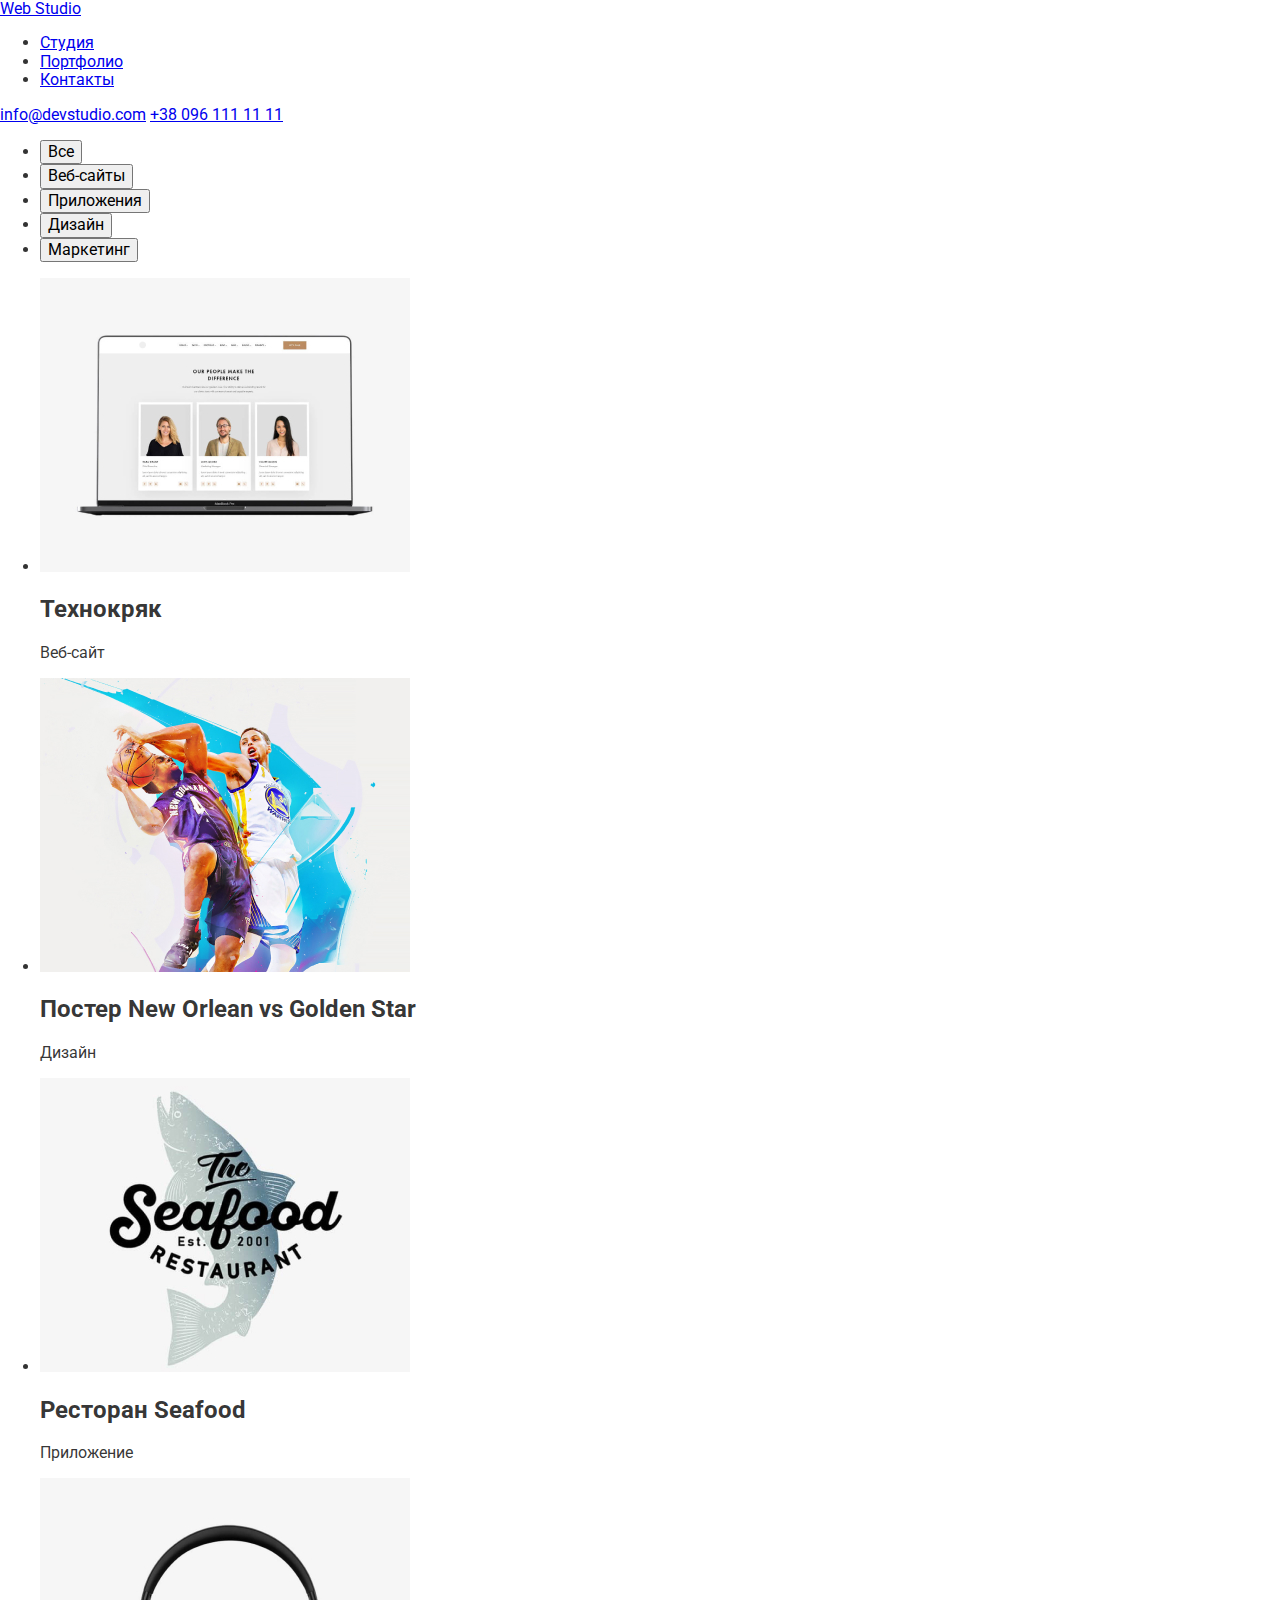
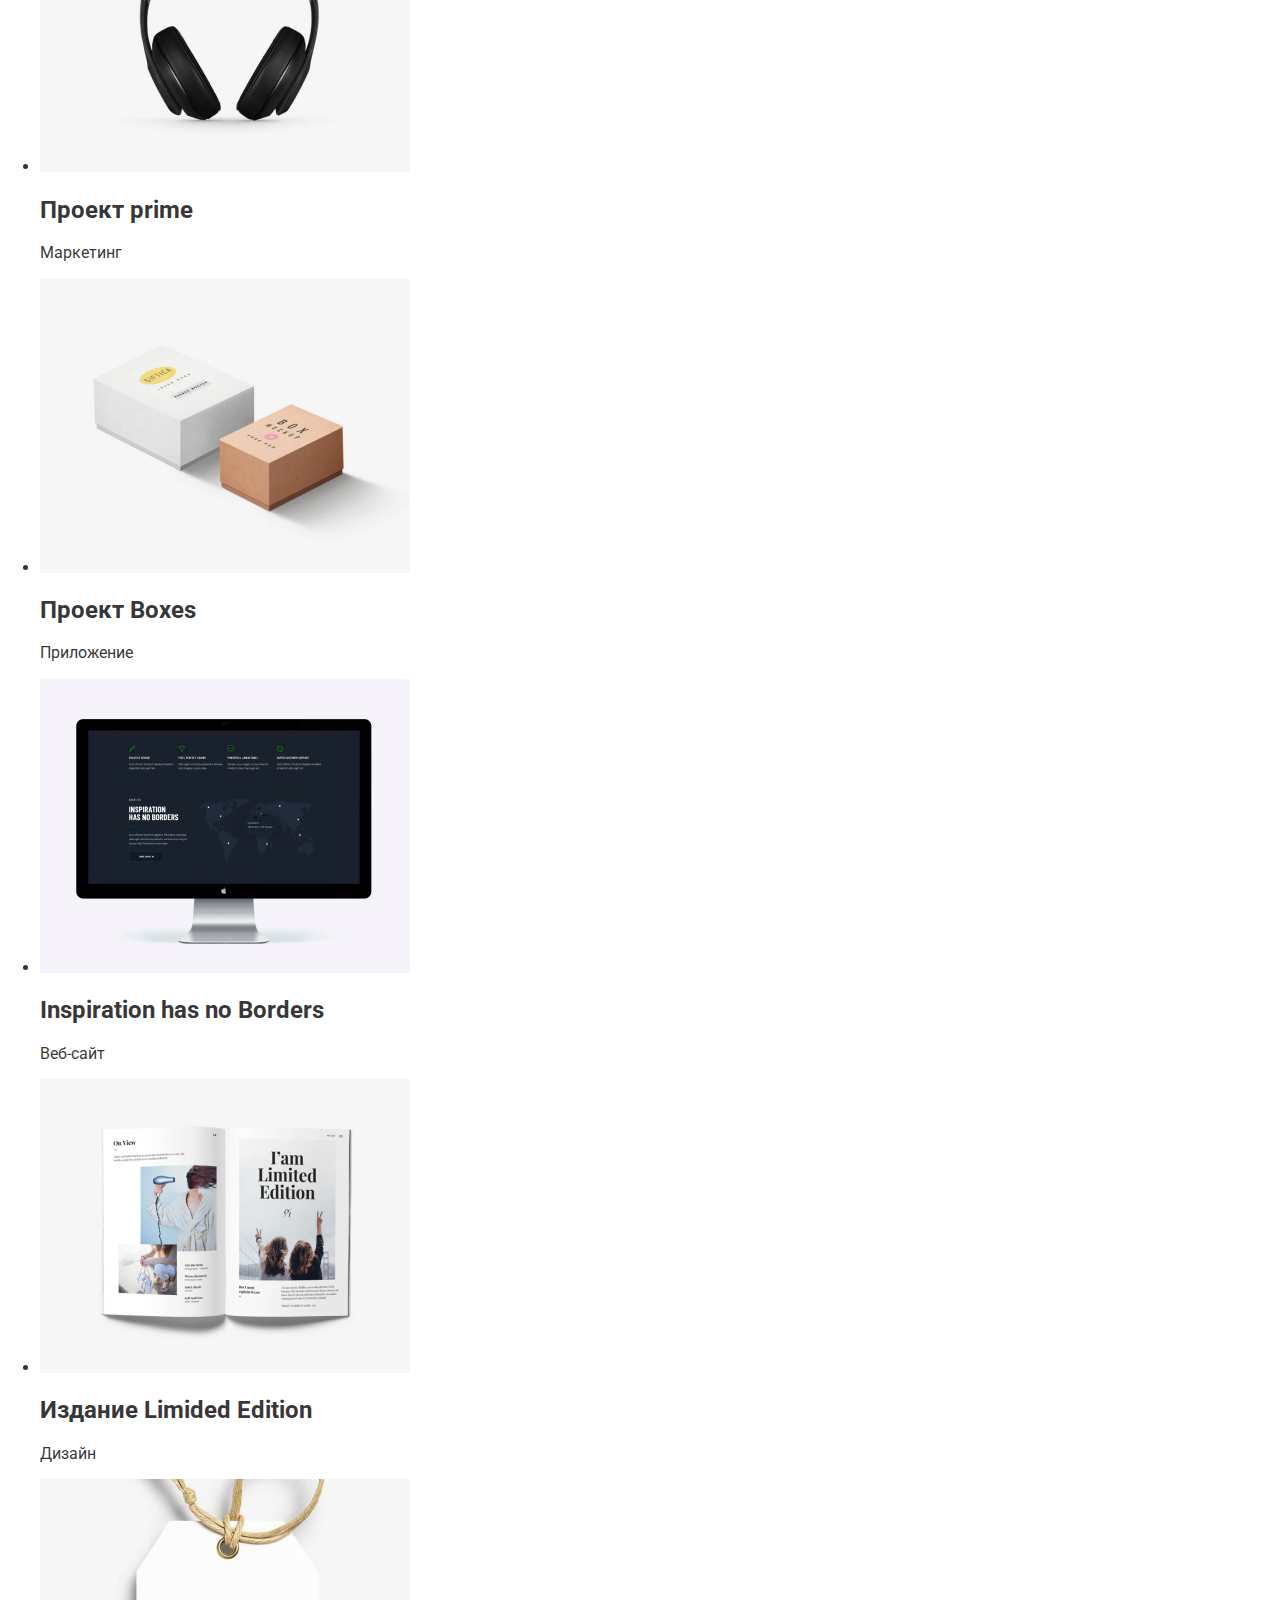
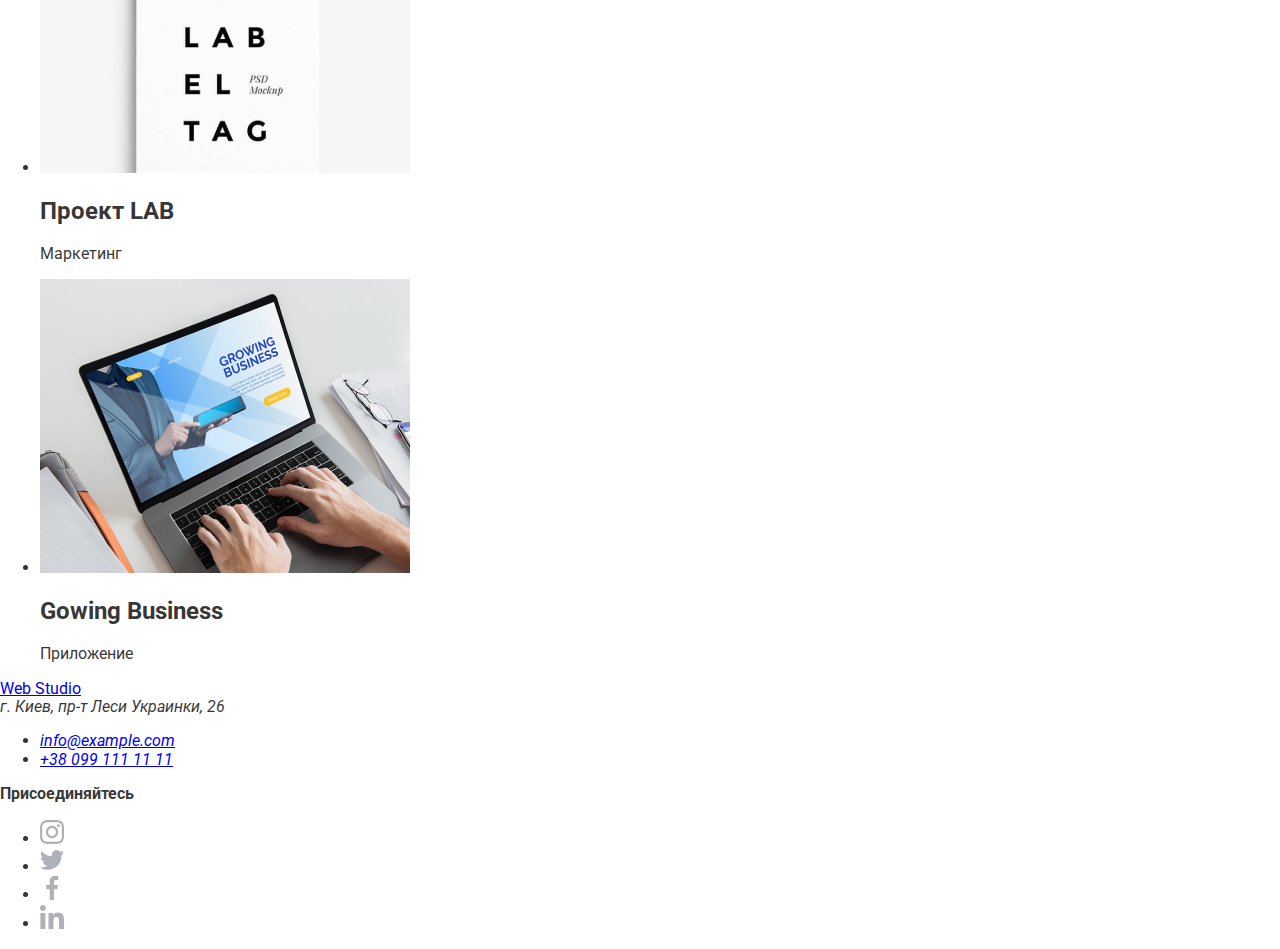
==== portfolio.html @ ee6bcba4 "Разметка portfolio" ====
<!DOCTYPE html>
<html lang="ru">
	<head>
		<meta charset="UTF-8" />
		<meta name="viewport" content="width=device-width, initial-scale=1.0" />
		<meta http-equiv="X-UA-Compatible" content="ie=edge" />
		<link rel="stylesheet" href="./css/styles.css" />
		<link rel="stylesheet" href="./css/normalize.css" />
		<link href="https://fonts.googleapis.com/css2?family=Raleway:wght@400;500;700&display=swap" rel="stylesheet" />
		<link
			href="https://fonts.googleapis.com/css2?family=Raleway:wght@400;500;700&family=Roboto:wght@400;500;900&display=swap"
			rel="stylesheet"
		/>

		<title>Портфолио</title>
	</head>

	<body>
		<header>
			<nav>
				<a href="#">Web Studio</a>
				<ul>
					<li><a href="./index.html">Студия</a></li>
					<li><a href="./portfolio.html">Портфолио</a></li>
					<li><a href="#">Контакты</a></li>
				</ul>
			</nav>
			<a href="mailto:info@devstudio.com">info@devstudio.com</a>
			<a href="tel:+380961111111">+38 096 111 11 11</a>
		</header>

		<ul>
			<li><button>Все</button></li>
			<li><button>Веб-сайты</button></li>
			<li><button>Приложения</button></li>
			<li><button>Дизайн</button></li>
			<li><button>Маркетинг</button></li>
		</ul>

		<ul>
			<li>
				<img src="./images/portfolio/imgtechnocrack.jpg" alt="Технокряк" width="370" />
			</li>
			<h2>Технокряк</h2>
			<p>Веб-сайт</p>
			<li>
				<img src="./images/portfolio/imgposter-golden-star.jpg" alt="Постер Голден Стар" width="370" />
				<h2>Постер New Orlean vs Golden Star</h2>
				<p>Дизайн</p>
			</li>
			<li>
				<img src="./images/portfolio/imgseafood-restaurant.jpg" alt="Ресторан Sea Food" width="370" />
				<h2>Ресторан Seafood</h2>
				<p>Приложение</p>
			</li>
			<li>
				<img src="./images/portfolio/imgproject-prime.jpg" alt="Проект Прайм" width="370" />
				<h2>Проект prime</h2>
				<p>Маркетинг</p>
			</li>
			<li>
				<img src="./images/portfolio/imgproject-boxes.jpg" alt="Проект boxes" width="370" />
				<h2>Проект Boxes</h2>
				<p>Приложение</p>
			</li>
			<li>
				<img
					src="./images/portfolio/imginspiration-has-no-borders.jpg"
					alt=" Проект Вдохновение без границ"
					width="370"
				/>
				<h2>Inspiration has no Borders</h2>
				<p>Веб-сайт</p>
			</li>
			<li>
				<img src="./images/portfolio/imgizdanie-limited.jpg" alt="Издание лимитед" width="370" />
				<h2>Издание Limided Edition</h2>
				<p>Дизайн</p>
			</li>
			<li>
				<img src="./images/portfolio/imgproject-lab.jpg" alt="Проект лаб" width="370" />
				<h2>Проект LAB</h2>
				<p>Маркетинг</p>
			</li>
			<li>
				<img src="./images/portfolio/imggrowing-business.jpg" alt="Приложение Growing business " width="370" />
				<h2>Gowing Business</h2>
				<p>Приложение</p>
			</li>
		</ul>
		<footer>
			<div>
				<a href="#">Web Studio</a>
				<address>
					г. Киев, пр-т Леси Украинки, 26
					<ul>
						<li>
							<a href="mailto:info@example.com">info@example.com</a>
						</li>
						<li>
							<a href="tel:+380991111111">+38 099 111 11 11</a>
						</li>
					</ul>
				</address>
			</div>
			<div>
				<b>Присоединяйтесь</b>
				<ul>
					<li>
						<a href="#"><img src="./images/social/instagram.svg" alt="Instagram" width="24" /></a>
					</li>
					<li>
						<a href="#"><img src="./images/social/twitter.svg" alt="Twitter" width="24" /></a>
					</li>
					<li>
						<a href="#"><img src="./images/social/facebook.svg" alt="Facebook" width="24" /></a>
					</li>
					<li>
						<a href="#"><img src="./images/social/linkedin.svg" alt="Linkedin" width="24" /></a>
					</li>
				</ul>
			</div>
		</footer>
	</body>
</html>
---- css/styles.css ----
:root {
	--primary-text-color: rgba(0, 0, 0, 0.8);
	--title-text-color: #000000;
	--accent-color: #18a0fb;
	--primary-white-color: #ffffff;
}
body {
	background-color: var(--primary-white-color);
	color: var(--primary-text-color);
	font-family: Roboto, sans-serif;
}
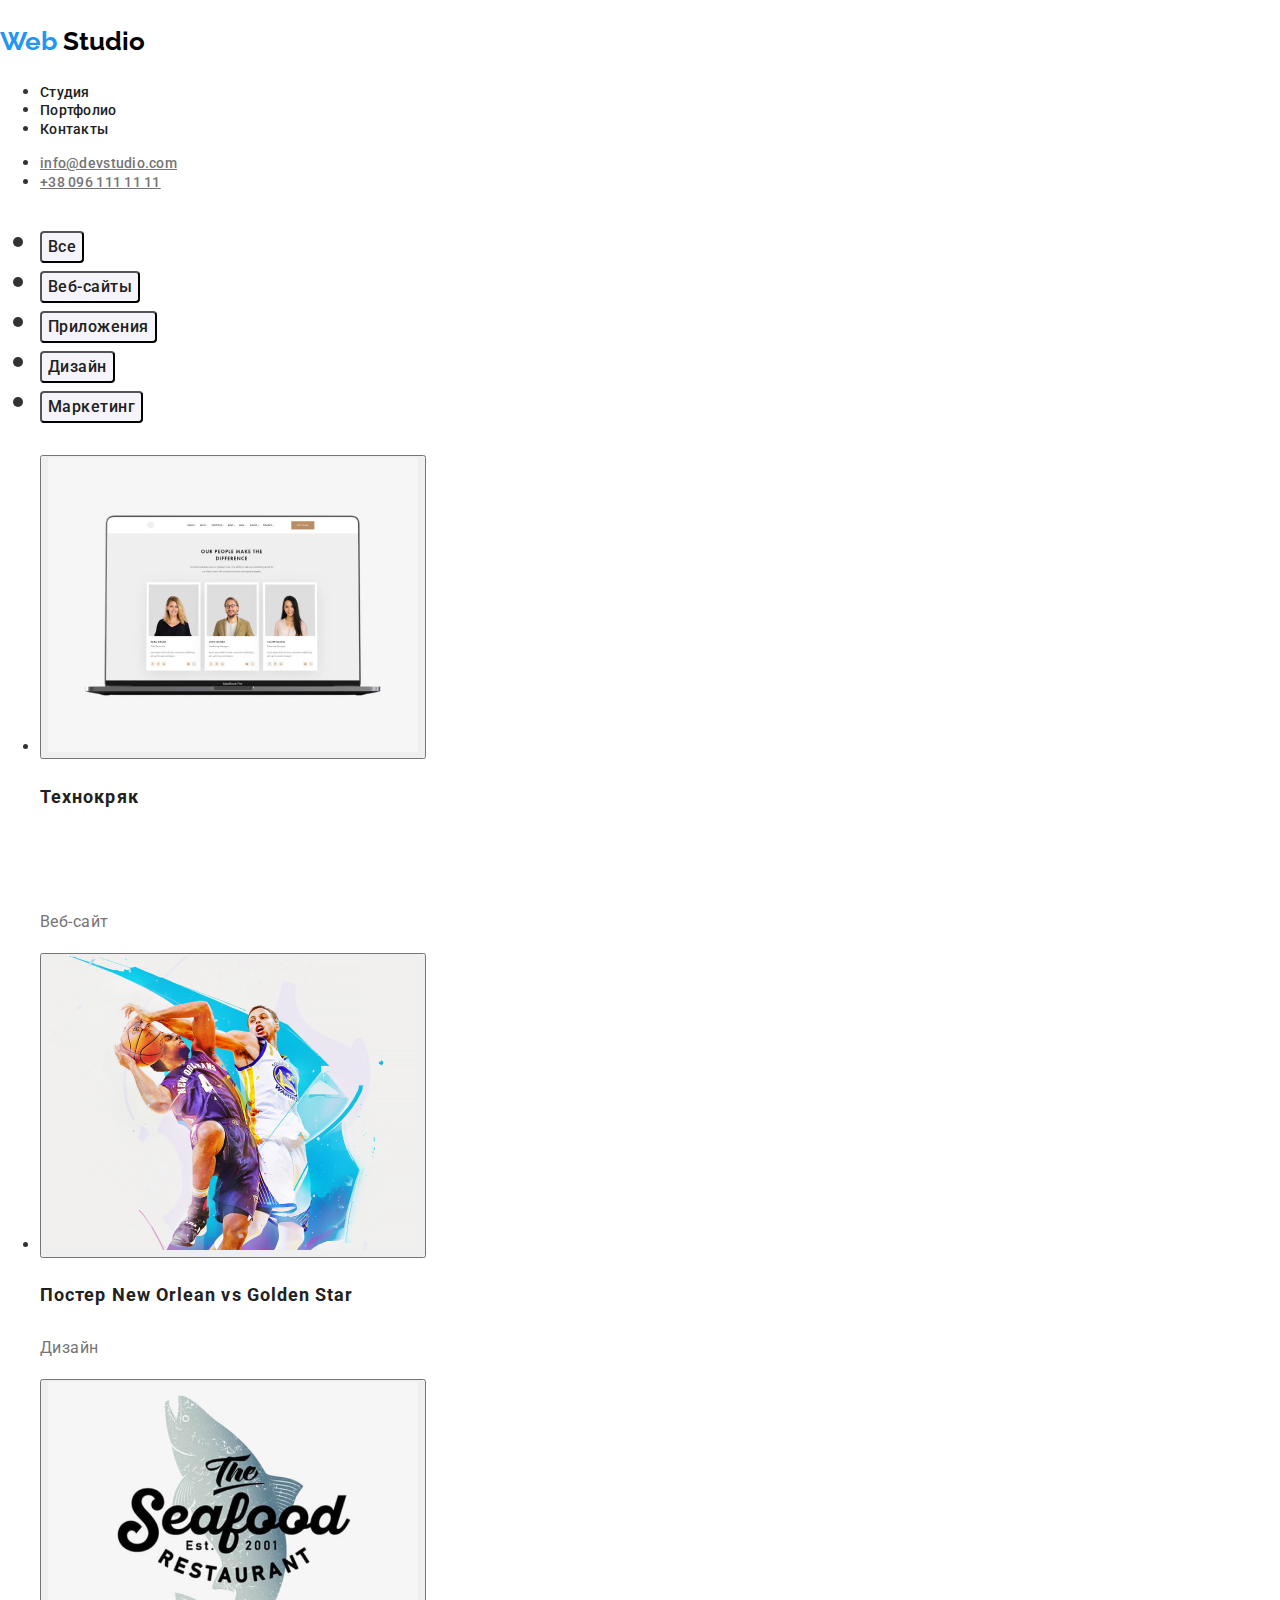
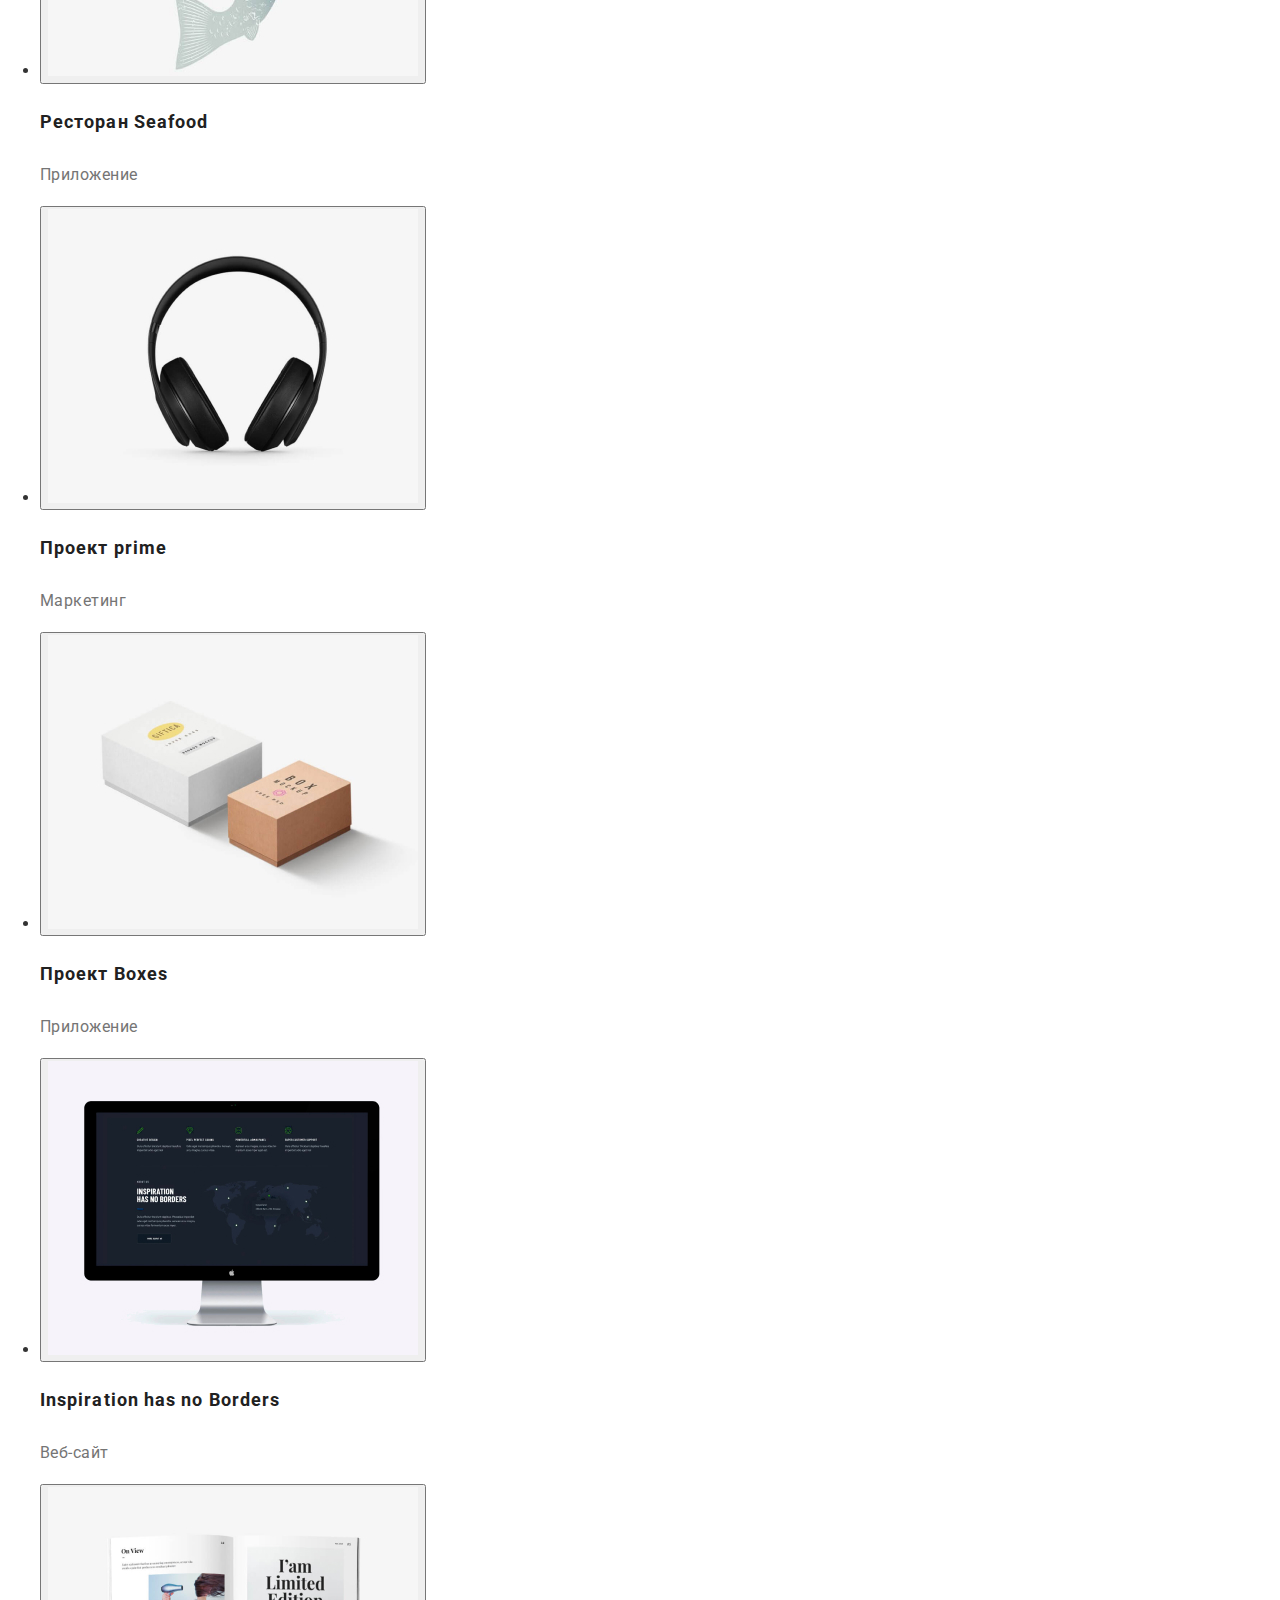
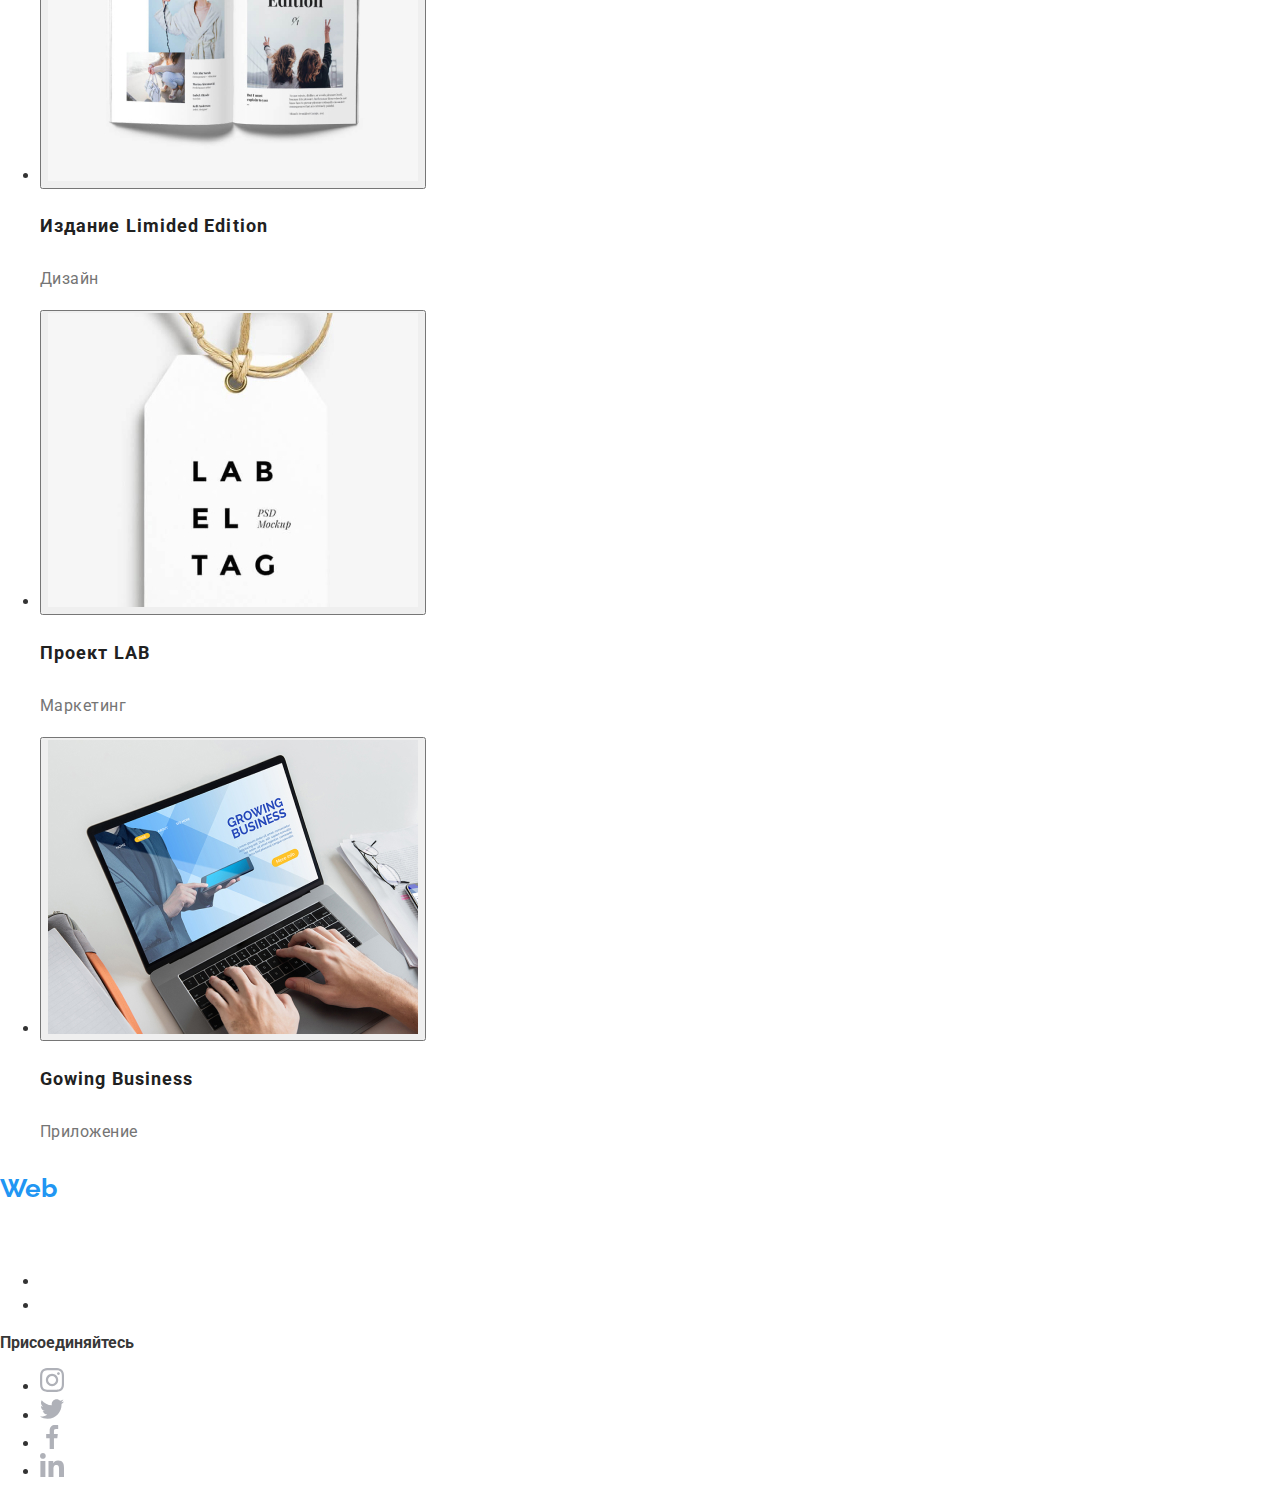
==== commit f012f26a: "ДЗ №2 cдача 1." ====
--- a/portfolio.html
+++ b/portfolio.html
@@ -16,83 +16,110 @@
 	</head>
 
 	<body>
-		<header>
+		<header class="page-header">
 			<nav>
-				<a href="#">Web Studio</a>
-				<ul>
+				<a class="logo" href="./index.html">
+					<p>
+						<span>Web</span>
+						Studio
+					</p>
+				</a>
+				<ul class="site-nav">
 					<li><a href="./index.html">Студия</a></li>
 					<li><a href="./portfolio.html">Портфолио</a></li>
 					<li><a href="#">Контакты</a></li>
 				</ul>
 			</nav>
-			<a href="mailto:info@devstudio.com">info@devstudio.com</a>
-			<a href="tel:+380961111111">+38 096 111 11 11</a>
+			<ul class="head-contacts">
+				<li><a href="mailto:info@devstudio.com">info@devstudio.com</a></li>
+				<li><a href="tel:+380961111111">+38 096 111 11 11</a></li>
+			</ul>
 		</header>
 
-		<ul>
-			<li><button>Все</button></li>
-			<li><button>Веб-сайты</button></li>
-			<li><button>Приложения</button></li>
-			<li><button>Дизайн</button></li>
-			<li><button>Маркетинг</button></li>
-		</ul>
-
-		<ul>
-			<li>
-				<img src="./images/portfolio/imgtechnocrack.jpg" alt="Технокряк" width="370" />
-			</li>
-			<h2>Технокряк</h2>
-			<p>Веб-сайт</p>
-			<li>
-				<img src="./images/portfolio/imgposter-golden-star.jpg" alt="Постер Голден Стар" width="370" />
-				<h2>Постер New Orlean vs Golden Star</h2>
-				<p>Дизайн</p>
-			</li>
-			<li>
-				<img src="./images/portfolio/imgseafood-restaurant.jpg" alt="Ресторан Sea Food" width="370" />
-				<h2>Ресторан Seafood</h2>
-				<p>Приложение</p>
-			</li>
-			<li>
-				<img src="./images/portfolio/imgproject-prime.jpg" alt="Проект Прайм" width="370" />
-				<h2>Проект prime</h2>
-				<p>Маркетинг</p>
-			</li>
-			<li>
-				<img src="./images/portfolio/imgproject-boxes.jpg" alt="Проект boxes" width="370" />
-				<h2>Проект Boxes</h2>
-				<p>Приложение</p>
-			</li>
-			<li>
-				<img
-					src="./images/portfolio/imginspiration-has-no-borders.jpg"
-					alt=" Проект Вдохновение без границ"
-					width="370"
-				/>
-				<h2>Inspiration has no Borders</h2>
+		<main>
+			<h1 class="top-navigation">
+				<ul>
+					<li><button>Все</button></li>
+					<li><button>Веб-сайты</button></li>
+					<li><button>Приложения</button></li>
+					<li><button>Дизайн</button></li>
+					<li><button>Маркетинг</button></li>
+				</ul>
+			</h1>
+			<ul class="portfolio-products">
+				<li>
+					<button><img src="./images/portfolio/imgtechnocrack.jpg" alt="Технокряк" width="370" /></button>
+				</li>
+				<h2><a href="#">Технокряк</a></h2>
+				<span>
+					Технокряк это современная площадка распространения коронавируса. Компании используют эту платформу для
+					цифрового шпионажа и атак на защищённые сервера конкурентов.
+				</span>
 				<p>Веб-сайт</p>
-			</li>
-			<li>
-				<img src="./images/portfolio/imgizdanie-limited.jpg" alt="Издание лимитед" width="370" />
-				<h2>Издание Limided Edition</h2>
-				<p>Дизайн</p>
-			</li>
-			<li>
-				<img src="./images/portfolio/imgproject-lab.jpg" alt="Проект лаб" width="370" />
-				<h2>Проект LAB</h2>
-				<p>Маркетинг</p>
-			</li>
-			<li>
-				<img src="./images/portfolio/imggrowing-business.jpg" alt="Приложение Growing business " width="370" />
-				<h2>Gowing Business</h2>
-				<p>Приложение</p>
-			</li>
-		</ul>
-		<footer>
+				<li>
+					<button>
+						<img src="./images/portfolio/imgposter-golden-star.jpg" alt="Постер Голден Стар" width="370" />
+					</button>
+					<h2><a href="#">Постер New Orlean vs Golden Star</a></h2>
+					<p>Дизайн</p>
+				</li>
+				<li>
+					<button>
+						<img src="./images/portfolio/imgseafood-restaurant.jpg" alt="Ресторан Sea Food" width="370" />
+					</button>
+					<h2><a href="#">Ресторан Seafood</a></h2>
+					<p>Приложение</p>
+				</li>
+				<li>
+					<button><img src="./images/portfolio/imgproject-prime.jpg" alt="Проект Прайм" width="370" /></button>
+					<h2><a href="#">Проект prime</a></h2>
+					<p>Маркетинг</p>
+				</li>
+				<li>
+					<button><img src="./images/portfolio/imgproject-boxes.jpg" alt="Проект boxes" width="370" /></button>
+					<h2><a href="#">Проект Boxes</a></h2>
+					<p>Приложение</p>
+				</li>
+				<li>
+					<button>
+						<img
+							src="./images/portfolio/imginspiration-has-no-borders.jpg"
+							alt=" Проект Вдохновение без границ"
+							width="370"
+						/>
+					</button>
+					<h2><a href="#">Inspiration has no Borders</a></h2>
+					<p>Веб-сайт</p>
+				</li>
+				<li>
+					<button><img src="./images/portfolio/imgizdanie-limited.jpg" alt="Издание лимитед" width="370" /></button>
+					<h2><a href="#">Издание Limided Edition</a></h2>
+					<p>Дизайн</p>
+				</li>
+				<li>
+					<button><img src="./images/portfolio/imgproject-lab.jpg" alt="Проект лаб" width="370" /></button>
+					<h2><a href="#">Проект LAB</a></h2>
+					<p>Маркетинг</p>
+				</li>
+				<li>
+					<button>
+						<img src="./images/portfolio/imggrowing-business.jpg" alt="Приложение Growing business " width="370" />
+					</button>
+					<h2><a href="#">Gowing Business</a></h2>
+					<p>Приложение</p>
+				</li>
+			</ul>
+		</main>
+		<footer class="site-footer">
 			<div>
-				<a href="#">Web Studio</a>
-				<address>
-					г. Киев, пр-т Леси Украинки, 26
+				<a class="logo-2" href="./index.html">
+					<p>
+						<span>Web</span>
+						Studio
+					</p>
+				</a>
+				<address class="footer-contacts">
+					<span>г. Киев, пр-т Леси Украинки, 26</span>
 					<ul>
 						<li>
 							<a href="mailto:info@example.com">info@example.com</a>
--- a/css/styles.css
+++ b/css/styles.css
@@ -9,3 +9,292 @@
 	color: var(--primary-text-color);
 	font-family: Roboto, sans-serif;
 }
+.logo {
+	font-family: raleway, sans-serif;
+	font-weight: 700;
+	font-size: 26px;
+	line-height: 31px;
+	text-decoration: none;
+}
+.logo span {
+	color: #2196f3;
+}
+.logo p {
+	color: #000;
+}
+.logo span:visited {
+	color: #212121;
+}
+.logo p:visited {
+	color: #000;
+}
+.site-nav a {
+	font-family: roboto, sans-serif;
+	font-weight: 500;
+	font-size: 14px;
+	line-height: 16px;
+	letter-spacing: 0.02em;
+	text-decoration: none;
+
+	color: #212121;
+}
+.site-nav a:visited {
+	color: #212121;
+}
+.site-nav a:hover {
+	color: #2196f3;
+}
+.head-contacts a {
+	font-family: roboto, sans-serif;
+	font-weight: 500;
+	font-size: 14px;
+	line-height: 16px;
+	letter-spacing: 0.02em;
+
+	color: #757575;
+}
+.head-contacts a:visited {
+	color: #757575;
+}
+.head-contacts a:hover {
+	color: #2196f3;
+}
+.site-overlay h1 {
+	font-family: roboto, sans-serif;
+	font-style: normal;
+	font-weight: 900;
+	font-size: 44px;
+	line-height: 60px;
+	/* or 136% */
+
+	text-align: center;
+	letter-spacing: 0.06em;
+	text-transform: uppercase;
+
+	color: #ffffff;
+}
+.site-overlay button {
+	width: 200px;
+	height: 50px;
+
+	background: #2196f3;
+	box-shadow: 0px 4px 4px rgba(0, 0, 0, 0.15);
+	border-radius: 4px;
+	font-family: roboto, sans-serif;
+	font-style: normal;
+	font-weight: bold;
+	font-size: 16px;
+	line-height: 30px;
+	letter-spacing: 0.06em;
+
+	color: #ffffff;
+}
+.site-features img {
+	width: 270px;
+	height: 120px;
+
+	background: #f5f4fa;
+	border-radius: 4px;
+}
+.site-features h3 {
+	font-family: roboto, sans-serif;
+
+	font-weight: bold;
+	font-size: 14px;
+	line-height: 16px;
+	letter-spacing: 0.03em;
+	text-transform: uppercase;
+
+	color: #212121;
+}
+.site-features p {
+	font-family: roboto, sans-serif;
+
+	font-size: 14px;
+	line-height: 24px;
+
+	letter-spacing: 0.03em;
+
+	color: #757575;
+}
+.site-what-we-do h2 {
+	font-family: roboto, sans-serif;
+
+	font-weight: bold;
+	font-size: 36px;
+	line-height: 42px;
+	text-align: center;
+	letter-spacing: 0.03em;
+
+	color: #212121;
+}
+.site-what-we-do h3 {
+	width: 370px;
+	height: 70px;
+	background: rgba(47, 48, 58, 0.8);
+
+	font-family: roboto, sans-serif;
+	font-weight: bold;
+	font-size: 14px;
+	line-height: 16px;
+	text-align: center;
+	letter-spacing: 0.03em;
+	text-transform: uppercase;
+
+	color: #ffffff;
+}
+.site-our-team h2 {
+	width: 264px;
+	height: 42px;
+	font-family: roboto, sans-serif;
+	font-weight: bold;
+	font-size: 36px;
+	line-height: 42px;
+	text-align: center;
+	letter-spacing: 0.03em;
+
+	color: #212121;
+}
+.site-our-team h3 {
+	width: 157px;
+	height: 19px;
+
+	font-family: roboto, sans-serif;
+
+	font-weight: 500;
+	font-size: 16px;
+	line-height: 19px;
+
+	letter-spacing: 0.03em;
+
+	color: #212121;
+}
+.site-our-team p {
+	width: 130px;
+	height: 19px;
+	font-family: roboto, sans-serif;
+
+	font-size: 16px;
+	line-height: 19px;
+
+	letter-spacing: 0.03em;
+
+	color: #757575;
+}
+.site-our-clients h2 {
+	width: 390px;
+	height: 42px;
+
+	font-family: roboto, sans-serif;
+	font-weight: bold;
+	font-size: 36px;
+	line-height: 42px;
+	text-align: center;
+	letter-spacing: 0.03em;
+
+	color: #212121;
+}
+.logo-2 {
+	font-family: raleway, sans-serif;
+	font-weight: 700;
+	font-size: 26px;
+	line-height: 31px;
+	text-decoration: none;
+}
+.logo-2 span {
+	color: #2196f3;
+}
+.logo-2 p {
+	color: #ffffff;
+}
+.logo-2 span:visited {
+	color: #212121;
+}
+.logo-2 p:visited {
+	color: #000;
+}
+.footer-contacts span {
+	width: 231px;
+	height: 21px;
+
+	font-family: roboto, sans-serif;
+
+	font-size: 14px;
+	line-height: 24px;
+
+	letter-spacing: 0.03em;
+
+	color: #ffffff;
+}
+.footer-contacts a {
+	width: 231px;
+	height: 21px;
+
+	font-family: roboto, sans-serif;
+	font-size: 14px;
+	line-height: 24px;
+	letter-spacing: 0.03em;
+	color: rgba(255, 255, 255, 0.6);
+}
+.top-navigation button {
+	background: #f5f4fa;
+	border-radius: 4px;
+
+	font-family: roboto, sans-serif;
+
+	font-weight: 500;
+	font-size: 16px;
+	line-height: 26px;
+
+	letter-spacing: 0.03em;
+
+	color: #212121;
+}
+.top-navigation button:hover {
+	background: #2196f3;
+	box-shadow: 0px 2px 2px rgba(0, 0, 0, 0.12), 0px 1px 2px rgba(0, 0, 0, 0.08), 0px 3px 1px rgba(0, 0, 0, 0.1);
+	border-radius: 4px;
+	color: #ffffff;
+}
+.portfolio-products a {
+	width: 322px;
+	height: 36px;
+
+	font-family: roboto, sans-serif;
+
+	font-weight: bold;
+	font-size: 18px;
+	line-height: 36px;
+	letter-spacing: 0.06em;
+	text-decoration: none;
+	color: #212121;
+}
+.portfolio-products p {
+	width: 322px;
+	height: 30px;
+
+	font-family: roboto, sans-serif;
+	font-size: 16px;
+	line-height: 30px;
+	letter-spacing: 0.03em;
+
+	color: #757575;
+}
+.portfolio-products img:hover {
+	width: 370px;
+	height: 294px;
+
+	background: rgba(33, 150, 243, 0.9);
+}
+.portfolio-products span {
+	width: 322px;
+	height: 168px;
+
+	font-family: roboto, sans-serif;
+
+	line-height: 28px;
+
+	letter-spacing: 0.03em;
+
+	color: #ffffff;
+}
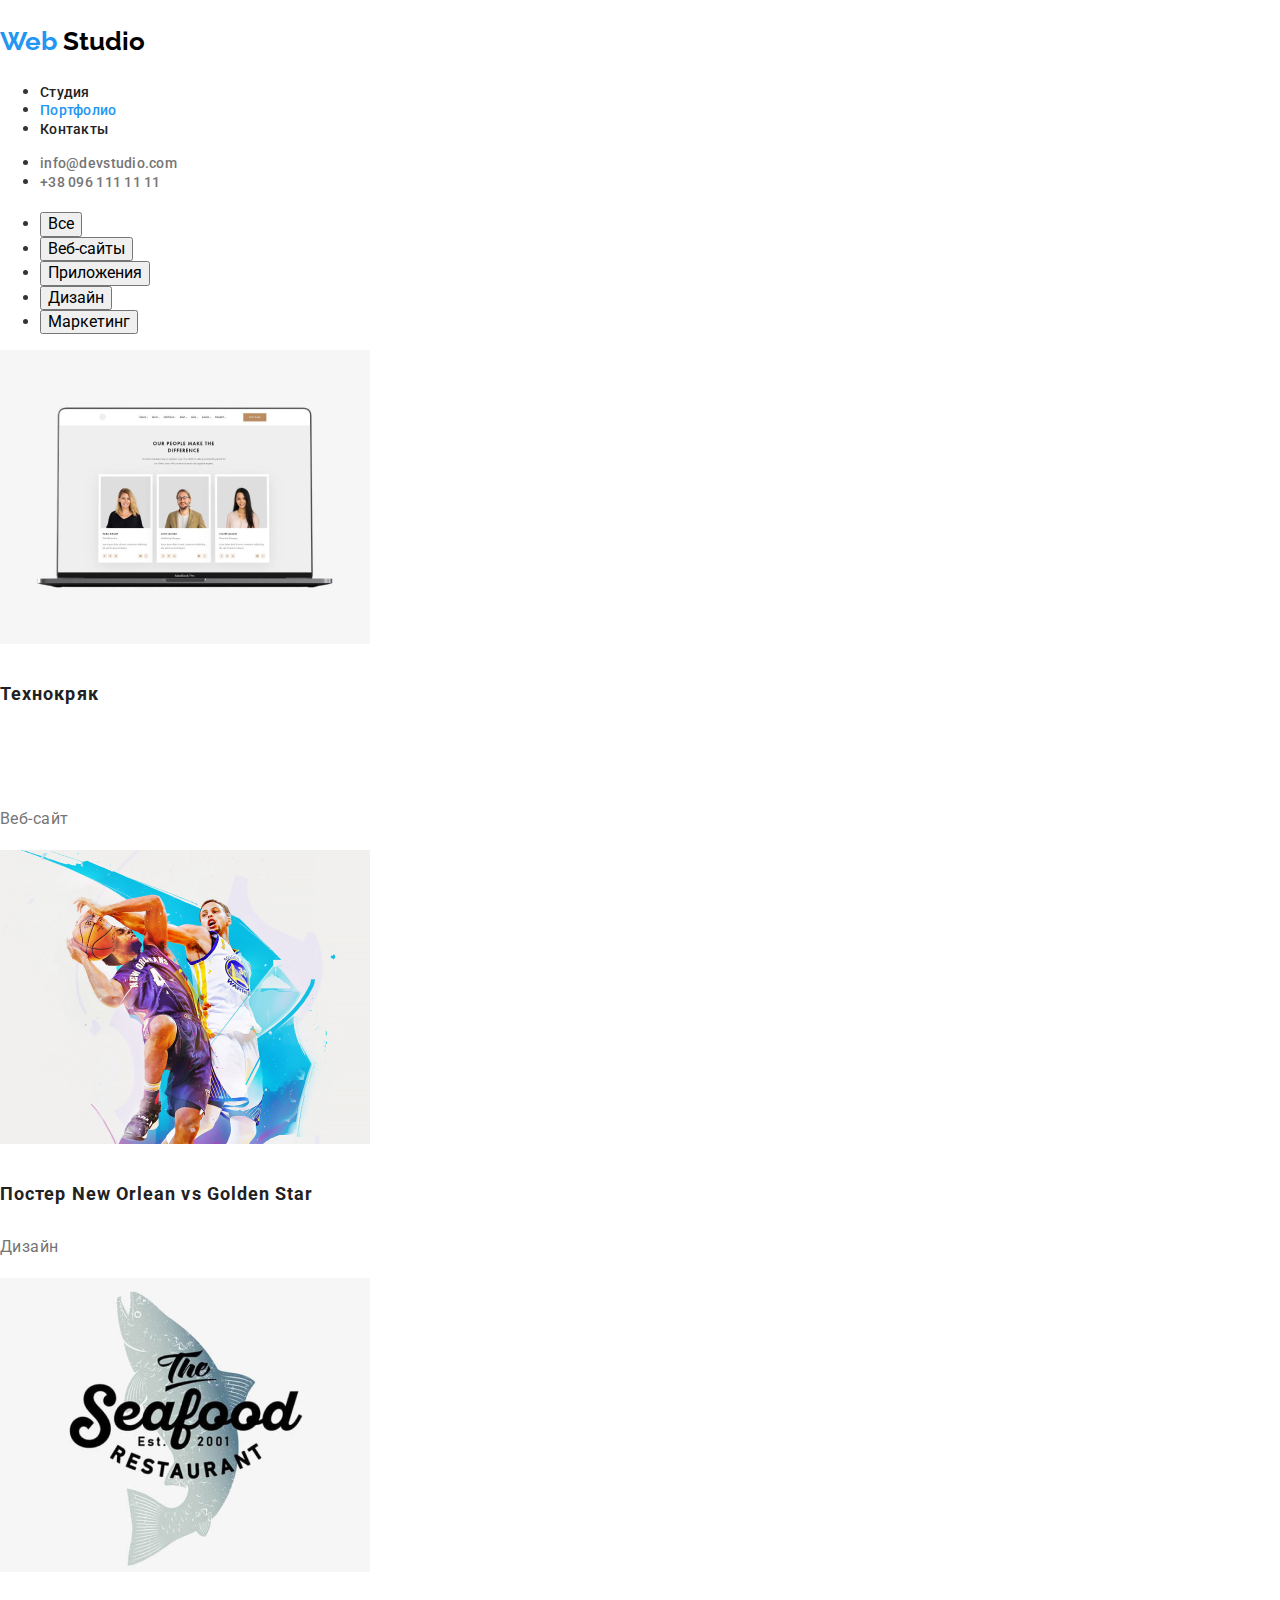
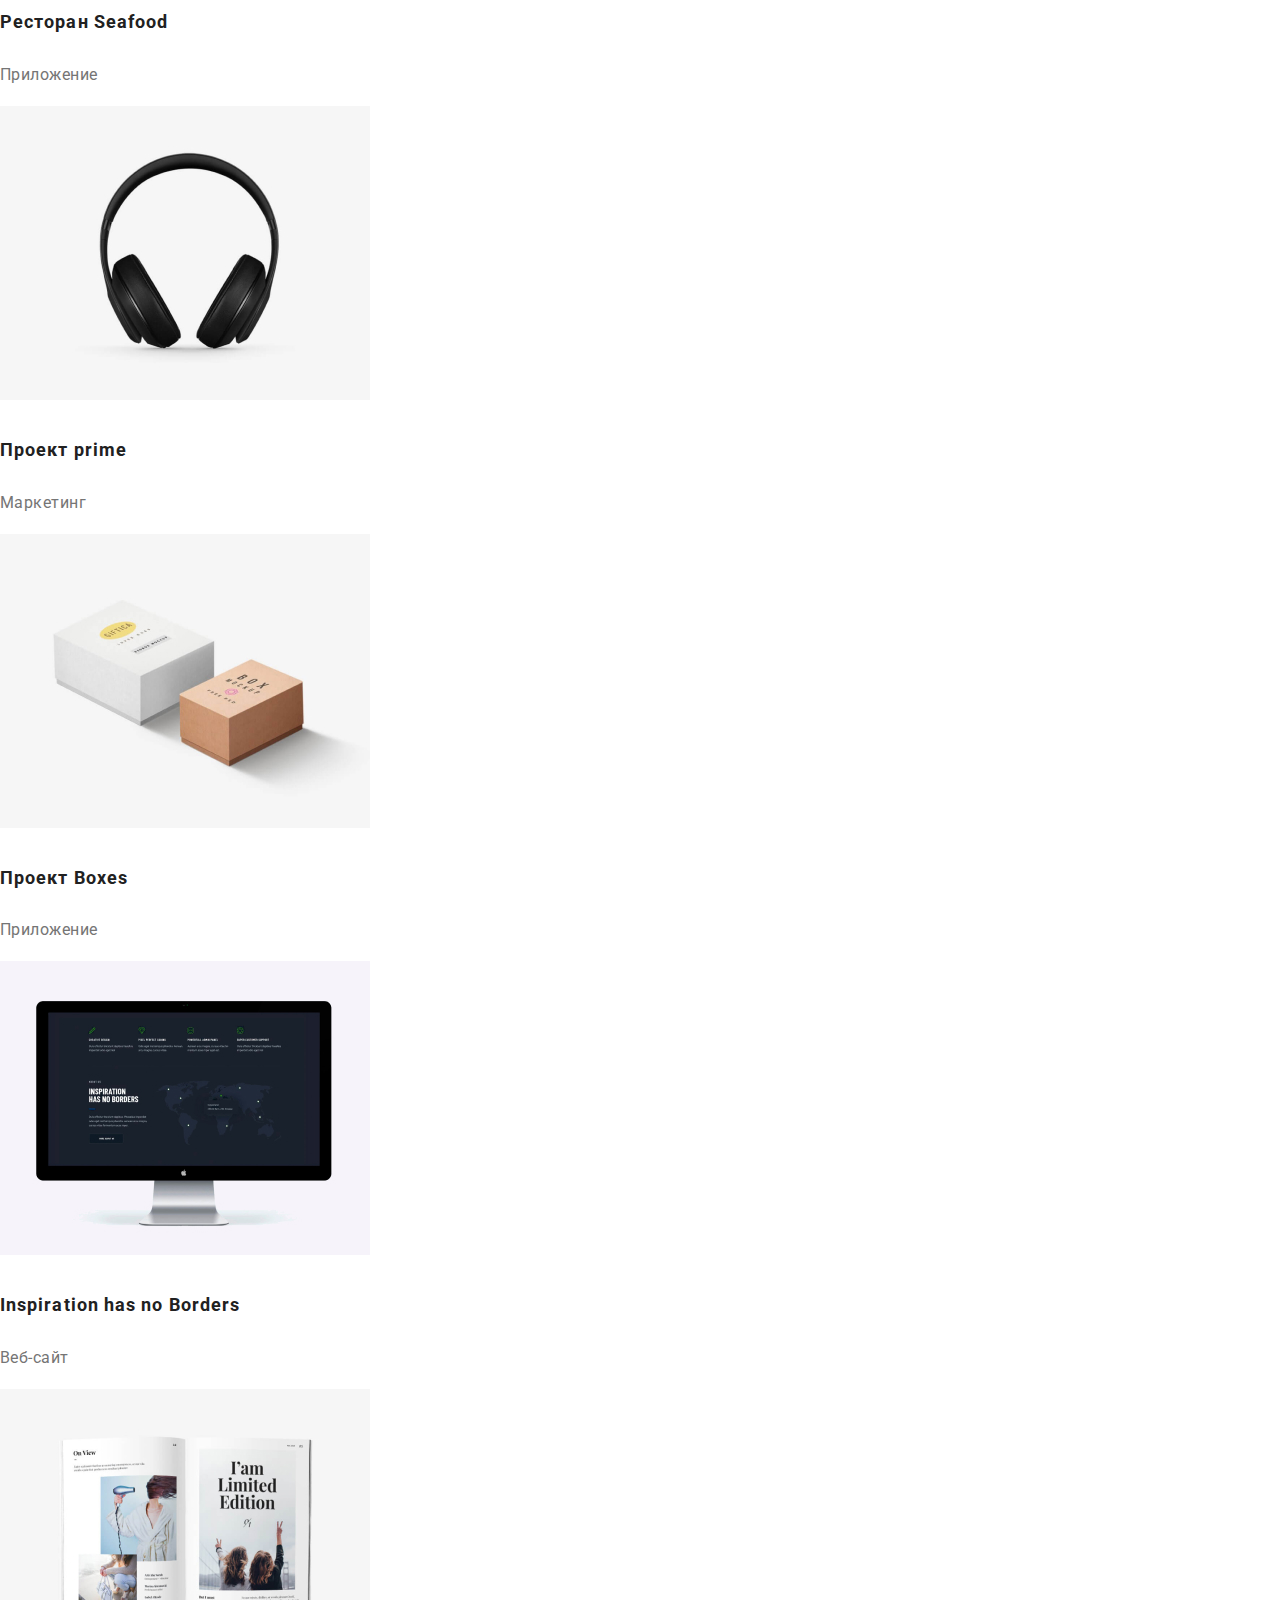
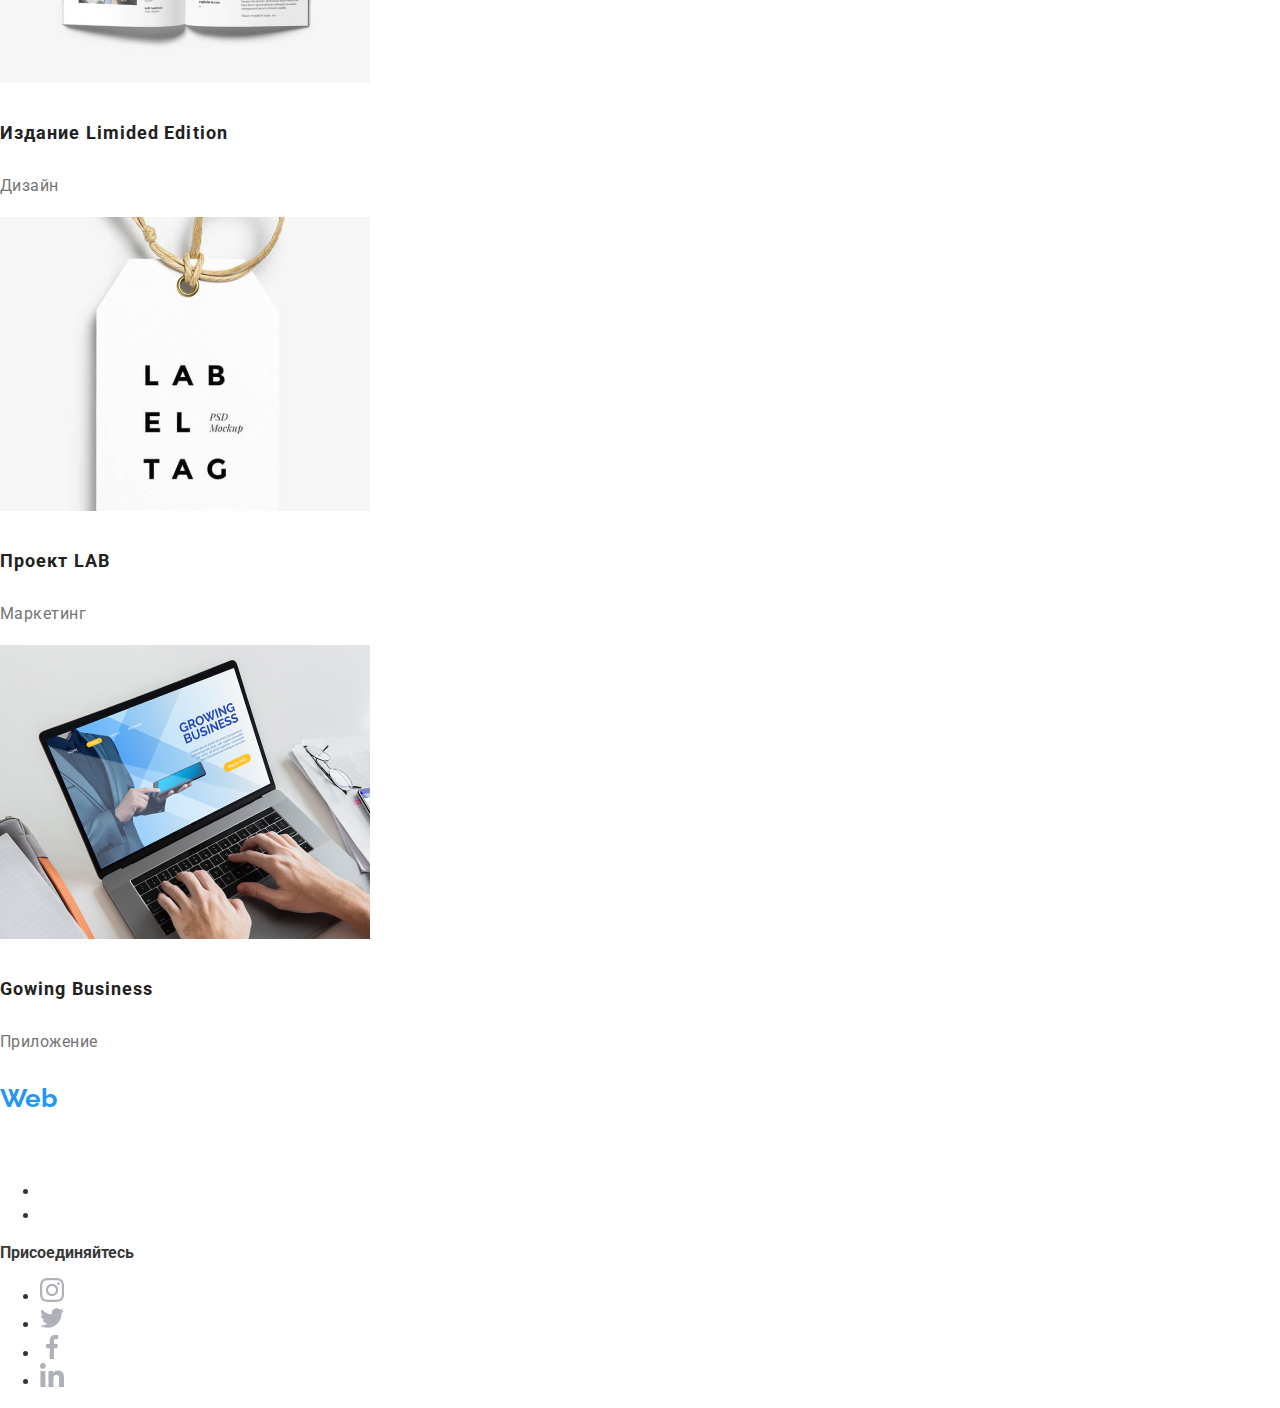
==== commit 26f91624: "Исправление ошибок ДЗ." ====
--- a/portfolio.html
+++ b/portfolio.html
@@ -6,9 +6,8 @@
 		<meta http-equiv="X-UA-Compatible" content="ie=edge" />
 		<link rel="stylesheet" href="./css/styles.css" />
 		<link rel="stylesheet" href="./css/normalize.css" />
-		<link href="https://fonts.googleapis.com/css2?family=Raleway:wght@400;500;700&display=swap" rel="stylesheet" />
 		<link
-			href="https://fonts.googleapis.com/css2?family=Raleway:wght@400;500;700&family=Roboto:wght@400;500;900&display=swap"
+			href="https://fonts.googleapis.com/css2?family=Raleway:wght@700&family=Roboto:wght@400;500;700;900&display=swap"
 			rel="stylesheet"
 		/>
 
@@ -24,10 +23,10 @@
 						Studio
 					</p>
 				</a>
-				<ul class="site-nav">
-					<li><a href="./index.html">Студия</a></li>
-					<li><a href="./portfolio.html">Портфолио</a></li>
-					<li><a href="#">Контакты</a></li>
+				<ul class="site-nav list">
+					<li><a href="./index.html" class="link">Студия</a></li>
+					<li><a href="./portfolio.html" class="link current">Портфолио</a></li>
+					<li><a href="" class="link">Контакты</a></li>
 				</ul>
 			</nav>
 			<ul class="head-contacts">
@@ -37,78 +36,66 @@
 		</header>
 
 		<main>
-			<h1 class="top-navigation">
-				<ul>
-					<li><button>Все</button></li>
-					<li><button>Веб-сайты</button></li>
-					<li><button>Приложения</button></li>
-					<li><button>Дизайн</button></li>
-					<li><button>Маркетинг</button></li>
-				</ul>
-			</h1>
-			<ul class="portfolio-products">
-				<li>
-					<button><img src="./images/portfolio/imgtechnocrack.jpg" alt="Технокряк" width="370" /></button>
-				</li>
+			<h1 class="top-navigation"></h1>
+			<ul>
+				<li><button>Все</button></li>
+				<li><button>Веб-сайты</button></li>
+				<li><button>Приложения</button></li>
+				<li><button>Дизайн</button></li>
+				<li><button>Маркетинг</button></li>
+			</ul>
+			<section class="portfolio-products">
+				<a href="#"><img src="./images/portfolio/imgtechnocrack.jpg" alt="Технокряк" width="370" /></a>
+
 				<h2><a href="#">Технокряк</a></h2>
 				<span>
 					Технокряк это современная площадка распространения коронавируса. Компании используют эту платформу для
 					цифрового шпионажа и атак на защищённые сервера конкурентов.
 				</span>
 				<p>Веб-сайт</p>
-				<li>
-					<button>
-						<img src="./images/portfolio/imgposter-golden-star.jpg" alt="Постер Голден Стар" width="370" />
-					</button>
-					<h2><a href="#">Постер New Orlean vs Golden Star</a></h2>
-					<p>Дизайн</p>
-				</li>
-				<li>
-					<button>
-						<img src="./images/portfolio/imgseafood-restaurant.jpg" alt="Ресторан Sea Food" width="370" />
-					</button>
-					<h2><a href="#">Ресторан Seafood</a></h2>
-					<p>Приложение</p>
-				</li>
-				<li>
-					<button><img src="./images/portfolio/imgproject-prime.jpg" alt="Проект Прайм" width="370" /></button>
-					<h2><a href="#">Проект prime</a></h2>
-					<p>Маркетинг</p>
-				</li>
-				<li>
-					<button><img src="./images/portfolio/imgproject-boxes.jpg" alt="Проект boxes" width="370" /></button>
-					<h2><a href="#">Проект Boxes</a></h2>
-					<p>Приложение</p>
-				</li>
-				<li>
-					<button>
-						<img
-							src="./images/portfolio/imginspiration-has-no-borders.jpg"
-							alt=" Проект Вдохновение без границ"
-							width="370"
-						/>
-					</button>
-					<h2><a href="#">Inspiration has no Borders</a></h2>
-					<p>Веб-сайт</p>
-				</li>
-				<li>
-					<button><img src="./images/portfolio/imgizdanie-limited.jpg" alt="Издание лимитед" width="370" /></button>
-					<h2><a href="#">Издание Limided Edition</a></h2>
-					<p>Дизайн</p>
-				</li>
-				<li>
-					<button><img src="./images/portfolio/imgproject-lab.jpg" alt="Проект лаб" width="370" /></button>
-					<h2><a href="#">Проект LAB</a></h2>
-					<p>Маркетинг</p>
-				</li>
-				<li>
-					<button>
-						<img src="./images/portfolio/imggrowing-business.jpg" alt="Приложение Growing business " width="370" />
-					</button>
-					<h2><a href="#">Gowing Business</a></h2>
-					<p>Приложение</p>
-				</li>
-			</ul>
+
+				<a href="#"><img src="./images/portfolio/imgposter-golden-star.jpg" alt="Постер Голден Стар" width="370" /></a>
+				<h2><a href="#">Постер New Orlean vs Golden Star</a></h2>
+				<p>Дизайн</p>
+
+				<a href="#"><img src="./images/portfolio/imgseafood-restaurant.jpg" alt="Ресторан Сии Фуд" width="370" /></a>
+
+				<h2><a href="#">Ресторан Seafood</a></h2>
+				<p>Приложение</p>
+
+				<a href="#"><img src="./images/portfolio/imgproject-prime.jpg" alt="Проект Прайм" width="370" /></a>
+				<h2><a href="#">Проект prime</a></h2>
+				<p>Маркетинг</p>
+
+				<a href="#"><img src="./images/portfolio/imgproject-boxes.jpg" alt="Проект Боксез" width="370" /></a>
+				<h2><a href="#">Проект Boxes</a></h2>
+				<p>Приложение</p>
+
+				<a href="#">
+					<img
+						src="./images/portfolio/imginspiration-has-no-borders.jpg"
+						alt=" Проект Вдохновение без границ"
+						width="370"
+					/>
+				</a>
+				<h2><a href="#">Inspiration has no Borders</a></h2>
+				<p>Веб-сайт</p>
+
+				<a href="#"><img src="./images/portfolio/imgizdanie-limited.jpg" alt="Издание лимитед" width="370" /></a>
+				<h2><a href="#">Издание Limided Edition</a></h2>
+				<p>Дизайн</p>
+
+				<a href="#"><img src="./images/portfolio/imgproject-lab.jpg" alt="Проект лаб" width="370" /></a>
+				<h2><a href="#">Проект LAB</a></h2>
+				<p>Маркетинг</p>
+
+				<a href="#">
+					<img src="./images/portfolio/imggrowing-business.jpg" alt="Приложение Гроуинг бизнес " width="370" />
+				</a>
+
+				<h2><a href="#">Gowing Business</a></h2>
+				<p>Приложение</p>
+			</section>
 		</main>
 		<footer class="site-footer">
 			<div>
--- a/css/styles.css
+++ b/css/styles.css
@@ -35,23 +35,20 @@
 	line-height: 16px;
 	letter-spacing: 0.02em;
 	text-decoration: none;
-
-	color: #212121;
-}
-.site-nav a:visited {
-	color: #212121;
-}
-.site-nav a:hover {
-	color: #2196f3;
-}
+	color: #212121;
+}
+.site-nav .link.current {
+	color: #2196f3;
+}
+
 .head-contacts a {
 	font-family: roboto, sans-serif;
 	font-weight: 500;
 	font-size: 14px;
 	line-height: 16px;
 	letter-spacing: 0.02em;
-
-	color: #757575;
+	color: #757575;
+	text-decoration: none;
 }
 .head-contacts a:visited {
 	color: #757575;
@@ -216,15 +213,12 @@
 .footer-contacts span {
 	width: 231px;
 	height: 21px;
-
-	font-family: roboto, sans-serif;
-
+	font-family: roboto, sans-serif;
 	font-size: 14px;
 	line-height: 24px;
-
-	letter-spacing: 0.03em;
-
-	color: #ffffff;
+	letter-spacing: 0.03em;
+	color: #ffffff;
+	text-decoration: none;
 }
 .footer-contacts a {
 	width: 231px;
@@ -234,13 +228,14 @@
 	font-size: 14px;
 	line-height: 24px;
 	letter-spacing: 0.03em;
+	text-decoration: none;
 	color: rgba(255, 255, 255, 0.6);
 }
 .top-navigation button {
+	font-family: roboto, sans-serif;
+
 	background: #f5f4fa;
 	border-radius: 4px;
-
-	font-family: roboto, sans-serif;
 
 	font-weight: 500;
 	font-size: 16px;
@@ -280,7 +275,7 @@
 
 	color: #757575;
 }
-.portfolio-products img:hover {
+.portfolio-products a:hover {
 	width: 370px;
 	height: 294px;
 
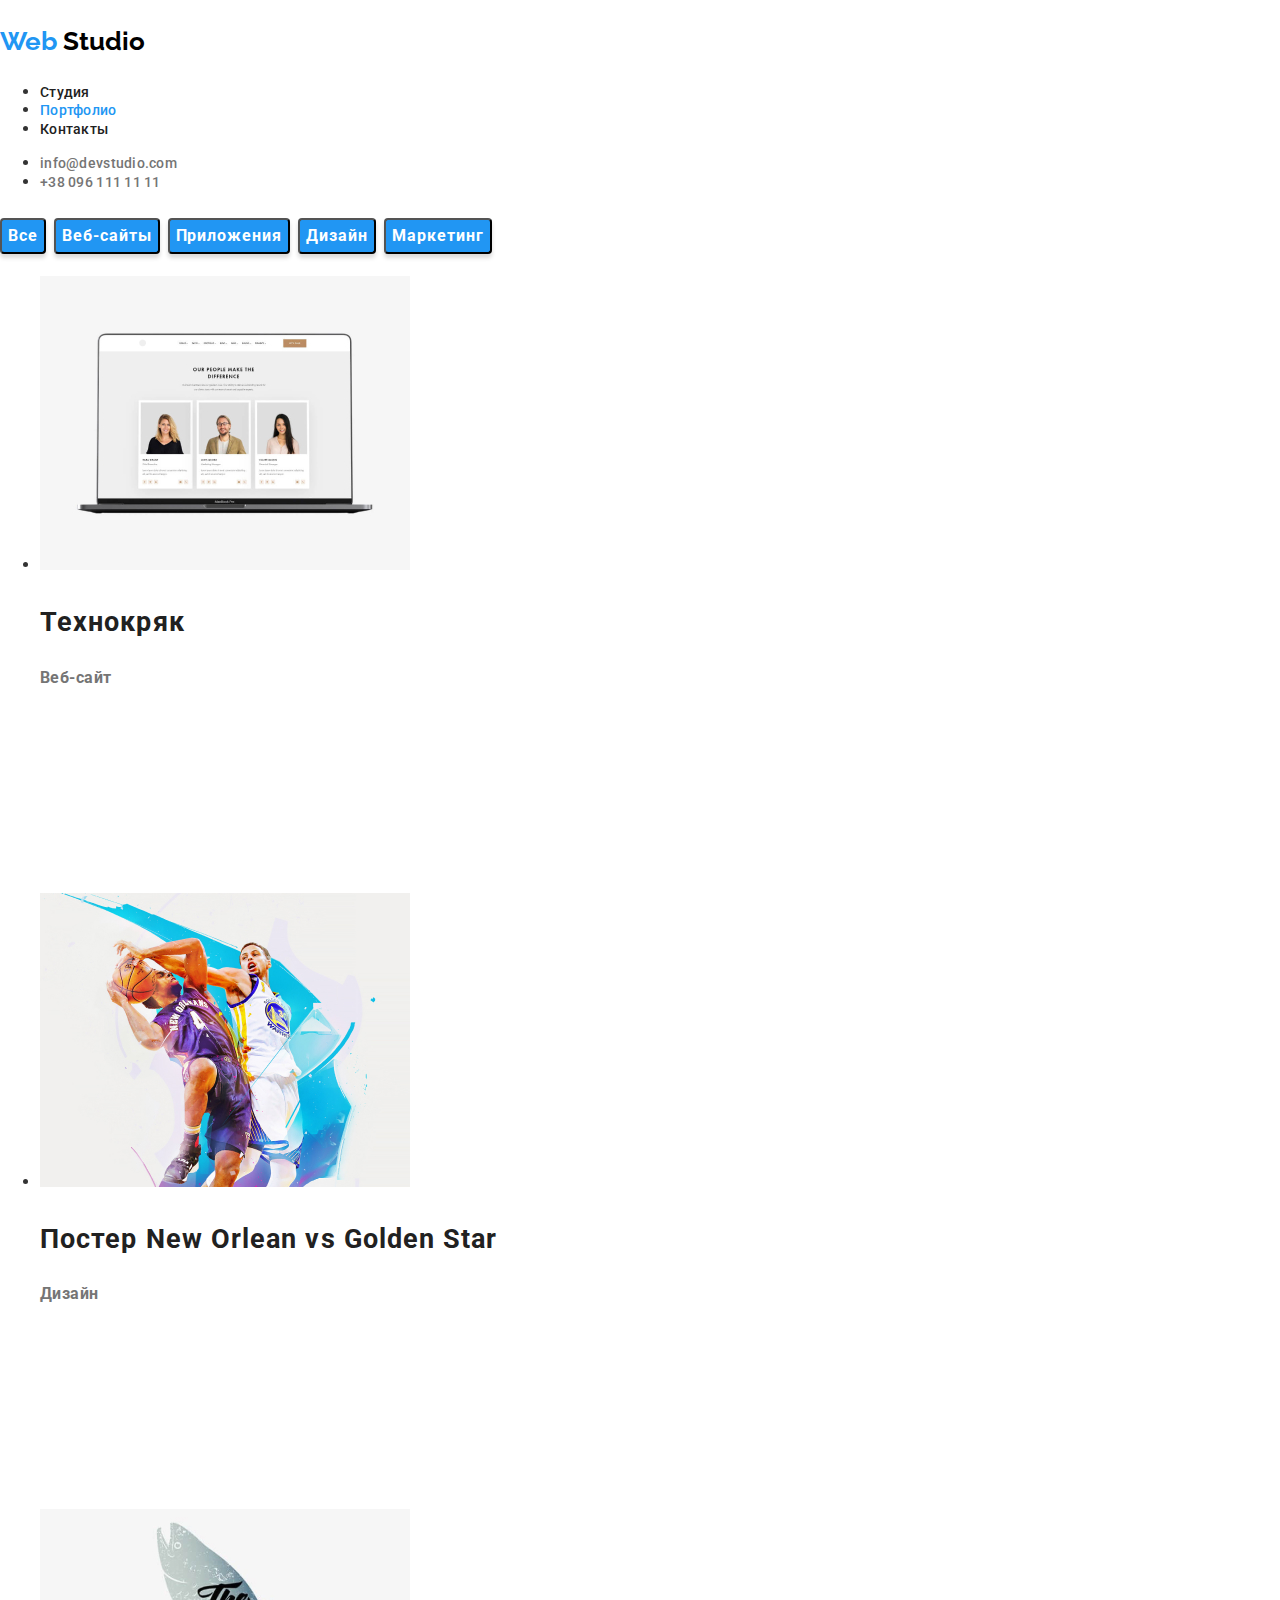
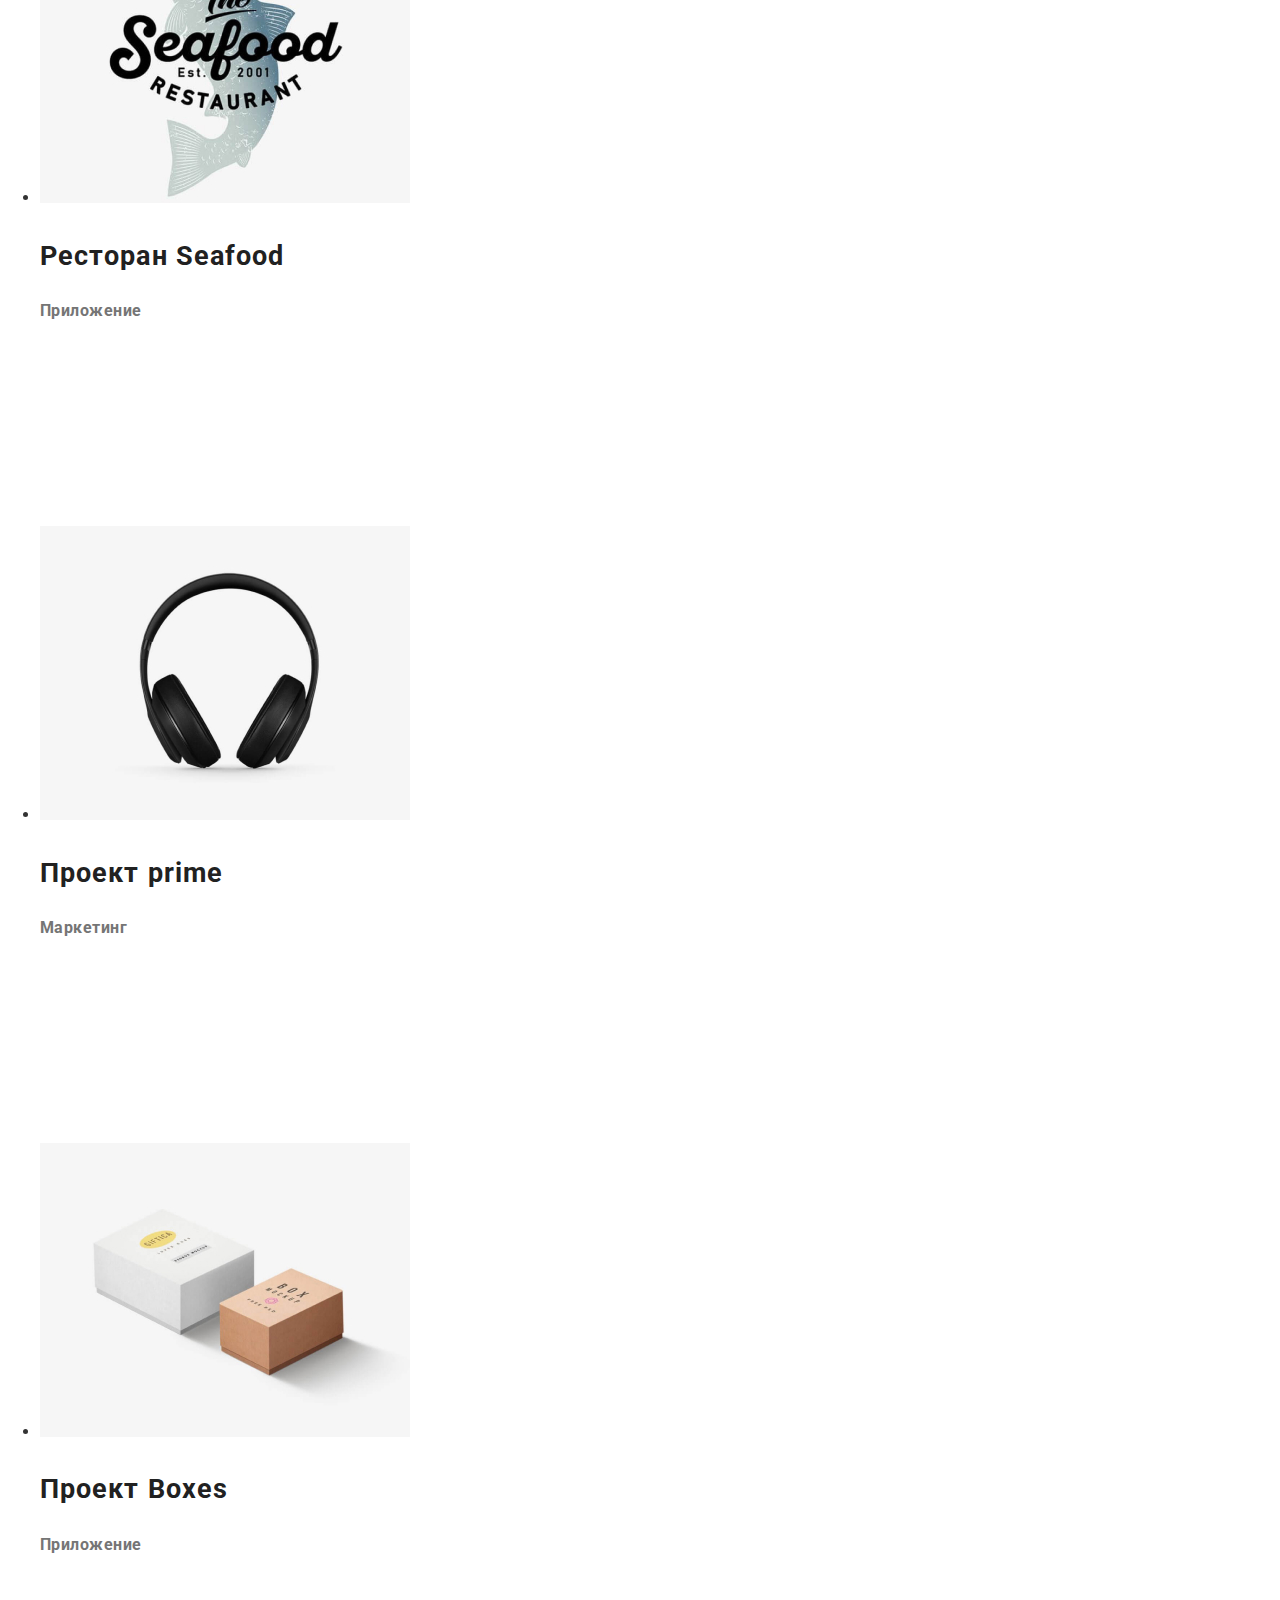
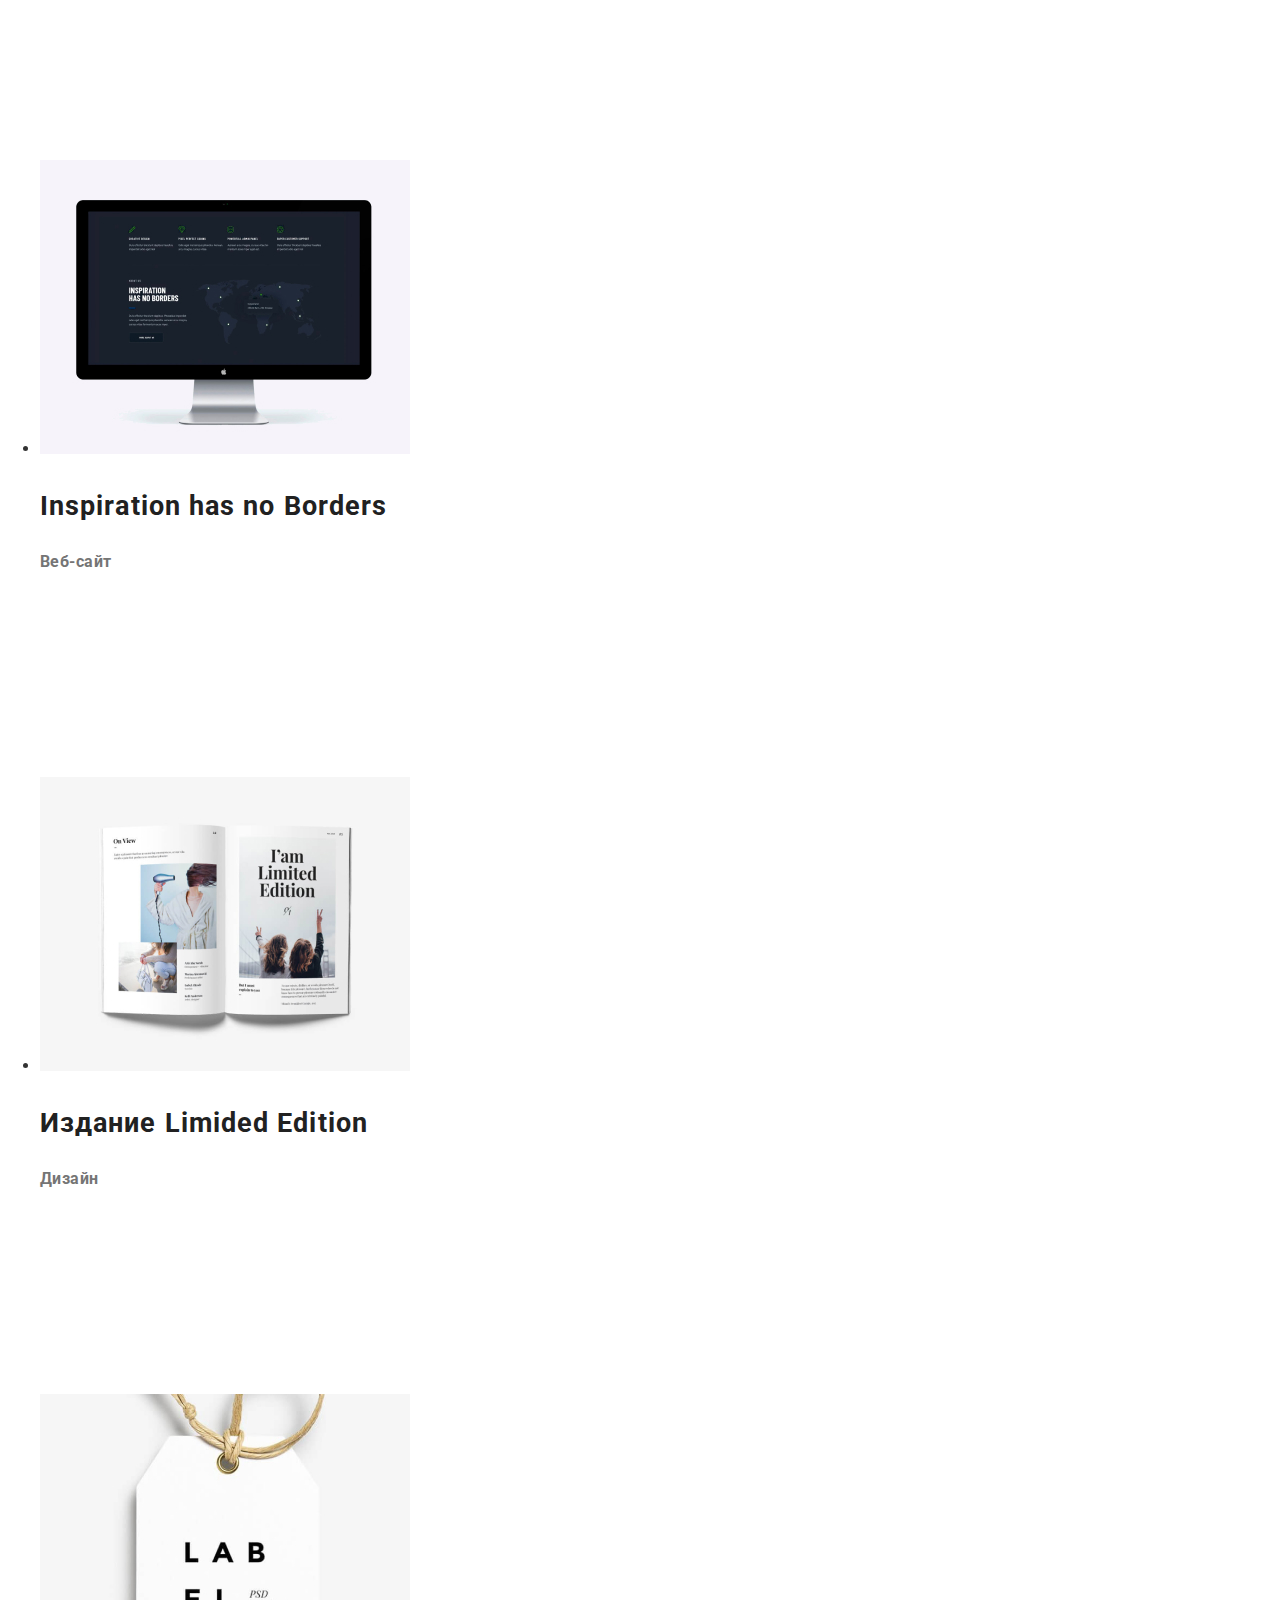
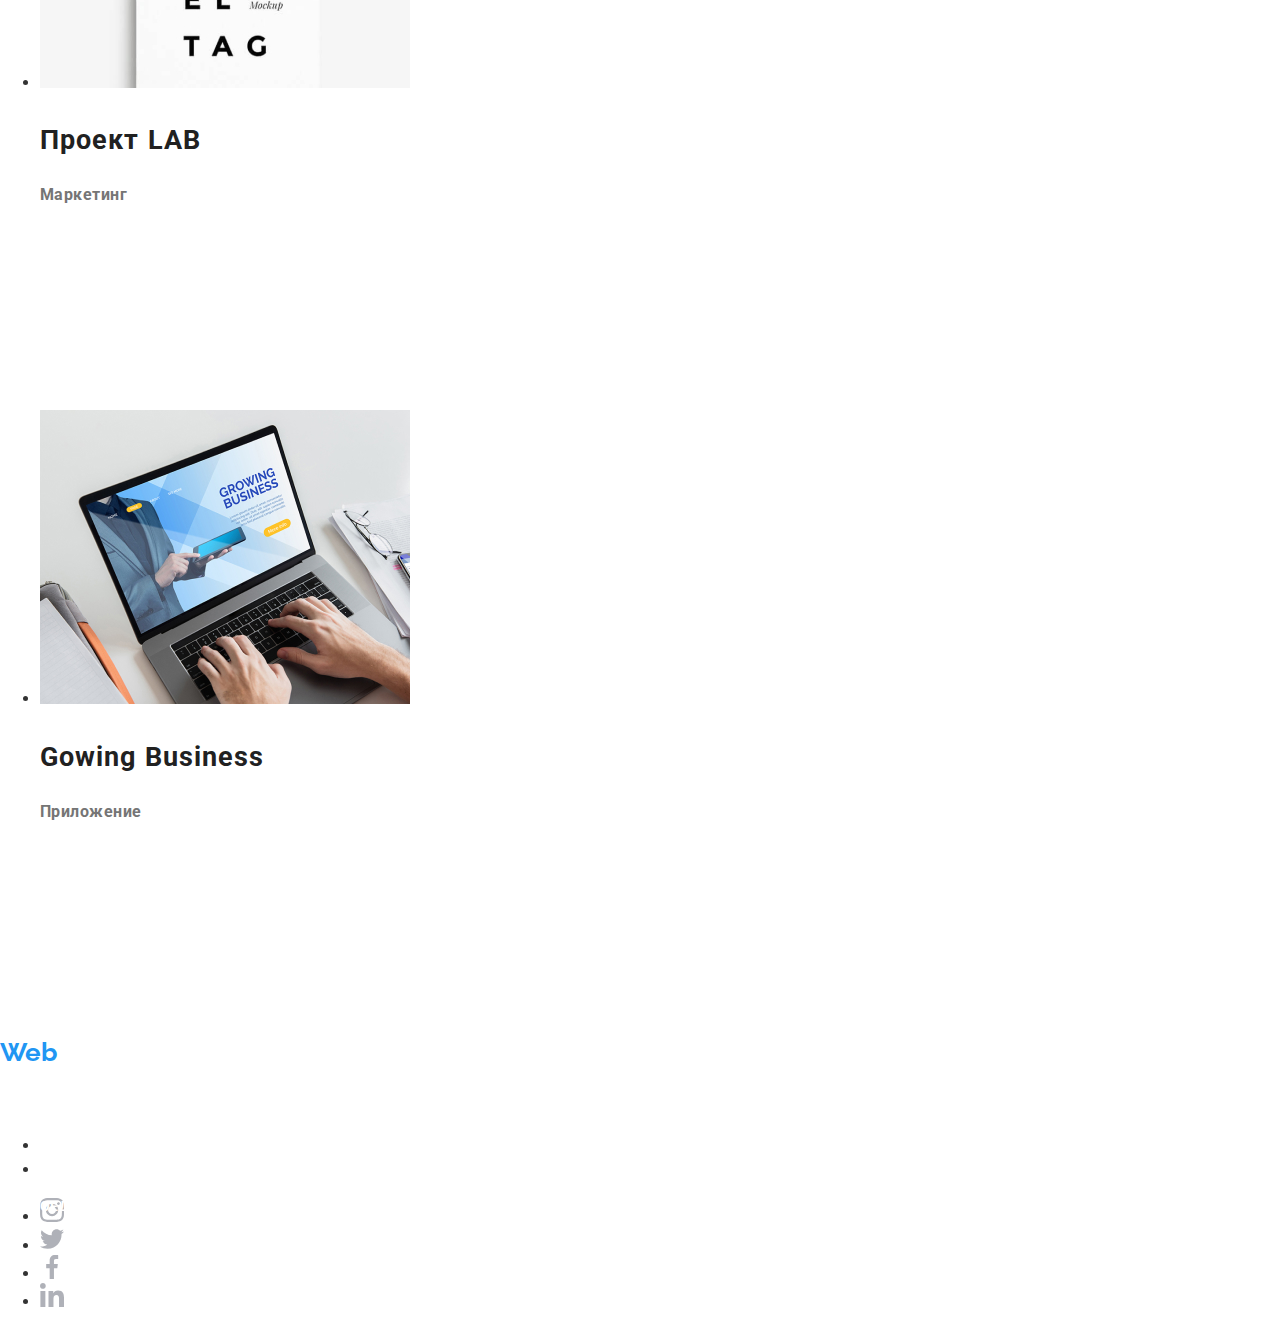
==== commit 70298c59: "Исправления 22.07.2020" ====
--- a/portfolio.html
+++ b/portfolio.html
@@ -36,67 +36,123 @@
 		</header>
 
 		<main>
-			<h1 class="top-navigation"></h1>
-			<ul>
-				<li><button>Все</button></li>
-				<li><button>Веб-сайты</button></li>
-				<li><button>Приложения</button></li>
-				<li><button>Дизайн</button></li>
-				<li><button>Маркетинг</button></li>
+			<section class="portfolio-overlay">
+				<h1>
+					<button>Все</button>
+					<button>Веб-сайты</button>
+					<button>Приложения</button>
+					<button>Дизайн</button>
+					<button>Маркетинг</button>
+				</h1>
+			</section>
+
+			<ul class="portfolio-products">
+				<li>
+					<a href="">
+						<img src="./images/portfolio/imgtechnocrack.jpg" alt="Технокряк" width="370" />
+						<h2>Технокряк</h2>
+						<p>Веб-сайт</p>
+						<p>
+							Технокряк это современная площадка распространения коронавируса. Компании используют эту платформу для
+							цифрового шпионажа и атак на защищённые сервера конкурентов.
+						</p>
+					</a>
+				</li>
+				<li>
+					<a href="">
+						<img src="./images/portfolio/imgposter-golden-star.jpg" alt="Постер Голден Стар" width="370" />
+						<h2>Постер New Orlean vs Golden Star</h2>
+						<p>Дизайн</p>
+						<p>
+							Технокряк это современная площадка распространения коронавируса. Компании используют эту платформу для
+							цифрового шпионажа и атак на защищённые сервера конкурентов.
+						</p>
+					</a>
+				</li>
+				<li>
+					<a href="">
+						<img src="./images/portfolio/imgseafood-restaurant.jpg" alt="Ресторан Сии Фуд" width="370" />
+						<h2>Ресторан Seafood</h2>
+						<p>Приложение</p>
+						<p>
+							Технокряк это современная площадка распространения коронавируса. Компании используют эту платформу для
+							цифрового шпионажа и атак на защищённые сервера конкурентов.
+						</p>
+					</a>
+				</li>
+				<li>
+					<a href="">
+						<img src="./images/portfolio/imgproject-prime.jpg" alt="Проект Прайм" width="370" />
+						<h2>Проект prime</h2>
+						<p>Маркетинг</p>
+						<p>
+							Технокряк это современная площадка распространения коронавируса. Компании используют эту платформу для
+							цифрового шпионажа и атак на защищённые сервера конкурентов.
+						</p>
+					</a>
+				</li>
+				<li>
+					<a href="">
+						<img src="./images/portfolio/imgproject-boxes.jpg" alt="Проект Боксез" width="370" />
+						<h2>Проект Boxes</h2>
+						<p>Приложение</p>
+						<p>
+							Технокряк это современная площадка распространения коронавируса. Компании используют эту платформу для
+							цифрового шпионажа и атак на защищённые сервера конкурентов.
+						</p>
+					</a>
+				</li>
+				<li>
+					<a href="">
+						<img
+							src="./images/portfolio/imginspiration-has-no-borders.jpg"
+							alt=" Проект Вдохновение без границ"
+							width="370"
+						/>
+						<h2>Inspiration has no Borders</h2>
+						<p>Веб-сайт</p>
+						<p>
+							Технокряк это современная площадка распространения коронавируса. Компании используют эту платформу для
+							цифрового шпионажа и атак на защищённые сервера конкурентов.
+						</p>
+					</a>
+				</li>
+				<li>
+					<a href="">
+						<img src="./images/portfolio/imgizdanie-limited.jpg" alt="Издание лимитед" width="370" />
+						<h2>Издание Limided Edition</h2>
+						<p>Дизайн</p>
+						<p>
+							Технокряк это современная площадка распространения коронавируса. Компании используют эту платформу для
+							цифрового шпионажа и атак на защищённые сервера конкурентов.
+						</p>
+					</a>
+				</li>
+				<li>
+					<a href="">
+						<img src="./images/portfolio/imgproject-lab.jpg" alt="Проект лаб" width="370" />
+						<h2>Проект LAB</h2>
+						<p>Маркетинг</p>
+						<p>
+							Технокряк это современная площадка распространения коронавируса. Компании используют эту платформу для
+							цифрового шпионажа и атак на защищённые сервера конкурентов.
+						</p>
+					</a>
+				</li>
+				<li>
+					<a href="">
+						<img src="./images/portfolio/imggrowing-business.jpg" alt="Приложение Гроуинг бизнес " width="370" />
+						<h2>Gowing Business</h2>
+						<p>Приложение</p>
+						<p>
+							Технокряк это современная площадка распространения коронавируса. Компании используют эту платформу для
+							цифрового шпионажа и атак на защищённые сервера конкурентов.
+						</p>
+					</a>
+				</li>
 			</ul>
-			<section class="portfolio-products">
-				<a href="#"><img src="./images/portfolio/imgtechnocrack.jpg" alt="Технокряк" width="370" /></a>
+		</main>
 
-				<h2><a href="#">Технокряк</a></h2>
-				<span>
-					Технокряк это современная площадка распространения коронавируса. Компании используют эту платформу для
-					цифрового шпионажа и атак на защищённые сервера конкурентов.
-				</span>
-				<p>Веб-сайт</p>
-
-				<a href="#"><img src="./images/portfolio/imgposter-golden-star.jpg" alt="Постер Голден Стар" width="370" /></a>
-				<h2><a href="#">Постер New Orlean vs Golden Star</a></h2>
-				<p>Дизайн</p>
-
-				<a href="#"><img src="./images/portfolio/imgseafood-restaurant.jpg" alt="Ресторан Сии Фуд" width="370" /></a>
-
-				<h2><a href="#">Ресторан Seafood</a></h2>
-				<p>Приложение</p>
-
-				<a href="#"><img src="./images/portfolio/imgproject-prime.jpg" alt="Проект Прайм" width="370" /></a>
-				<h2><a href="#">Проект prime</a></h2>
-				<p>Маркетинг</p>
-
-				<a href="#"><img src="./images/portfolio/imgproject-boxes.jpg" alt="Проект Боксез" width="370" /></a>
-				<h2><a href="#">Проект Boxes</a></h2>
-				<p>Приложение</p>
-
-				<a href="#">
-					<img
-						src="./images/portfolio/imginspiration-has-no-borders.jpg"
-						alt=" Проект Вдохновение без границ"
-						width="370"
-					/>
-				</a>
-				<h2><a href="#">Inspiration has no Borders</a></h2>
-				<p>Веб-сайт</p>
-
-				<a href="#"><img src="./images/portfolio/imgizdanie-limited.jpg" alt="Издание лимитед" width="370" /></a>
-				<h2><a href="#">Издание Limided Edition</a></h2>
-				<p>Дизайн</p>
-
-				<a href="#"><img src="./images/portfolio/imgproject-lab.jpg" alt="Проект лаб" width="370" /></a>
-				<h2><a href="#">Проект LAB</a></h2>
-				<p>Маркетинг</p>
-
-				<a href="#">
-					<img src="./images/portfolio/imggrowing-business.jpg" alt="Приложение Гроуинг бизнес " width="370" />
-				</a>
-
-				<h2><a href="#">Gowing Business</a></h2>
-				<p>Приложение</p>
-			</section>
-		</main>
 		<footer class="site-footer">
 			<div>
 				<a class="logo-2" href="./index.html">
@@ -118,7 +174,7 @@
 				</address>
 			</div>
 			<div>
-				<b>Присоединяйтесь</b>
+				<b class="join-us">Присоединяйтесь</b>
 				<ul>
 					<li>
 						<a href="#"><img src="./images/social/instagram.svg" alt="Instagram" width="24" /></a>
--- a/css/styles.css
+++ b/css/styles.css
@@ -86,12 +86,32 @@
 
 	color: #ffffff;
 }
+
+.site-overlay button:hover {
+	color: #212121;
+}
 .site-features img {
 	width: 270px;
 	height: 120px;
 
 	background: #f5f4fa;
 	border-radius: 4px;
+}
+.portfolio-overlay button {
+	background: #2196f3;
+	box-shadow: 0px 4px 4px rgba(0, 0, 0, 0.15);
+	border-radius: 4px;
+	font-family: roboto, sans-serif;
+	font-style: normal;
+	font-weight: bold;
+	font-size: 16px;
+	line-height: 30px;
+	letter-spacing: 0.06em;
+
+	color: #ffffff;
+}
+.portfolio-overlay button:hover {
+	color: #212121;
 }
 .site-features h3 {
 	font-family: roboto, sans-serif;
@@ -219,6 +239,7 @@
 	letter-spacing: 0.03em;
 	color: #ffffff;
 	text-decoration: none;
+	font-style: normal;
 }
 .footer-contacts a {
 	width: 231px;
@@ -229,6 +250,7 @@
 	line-height: 24px;
 	letter-spacing: 0.03em;
 	text-decoration: none;
+	font-style: normal;
 	color: rgba(255, 255, 255, 0.6);
 }
 .top-navigation button {
@@ -281,7 +303,7 @@
 
 	background: rgba(33, 150, 243, 0.9);
 }
-.portfolio-products span {
+.portfolio-products p + p {
 	width: 322px;
 	height: 168px;
 
@@ -293,3 +315,18 @@
 
 	color: #ffffff;
 }
+.join-us {
+	position: absolute;
+	width: 145px;
+	height: 16px;
+
+	font-family: roboto, sans-serif;
+	font-style: normal;
+	font-weight: bold;
+	font-size: 14px;
+	line-height: 16px;
+	letter-spacing: 0.03em;
+	text-transform: uppercase;
+
+	color: #ffffff;
+}
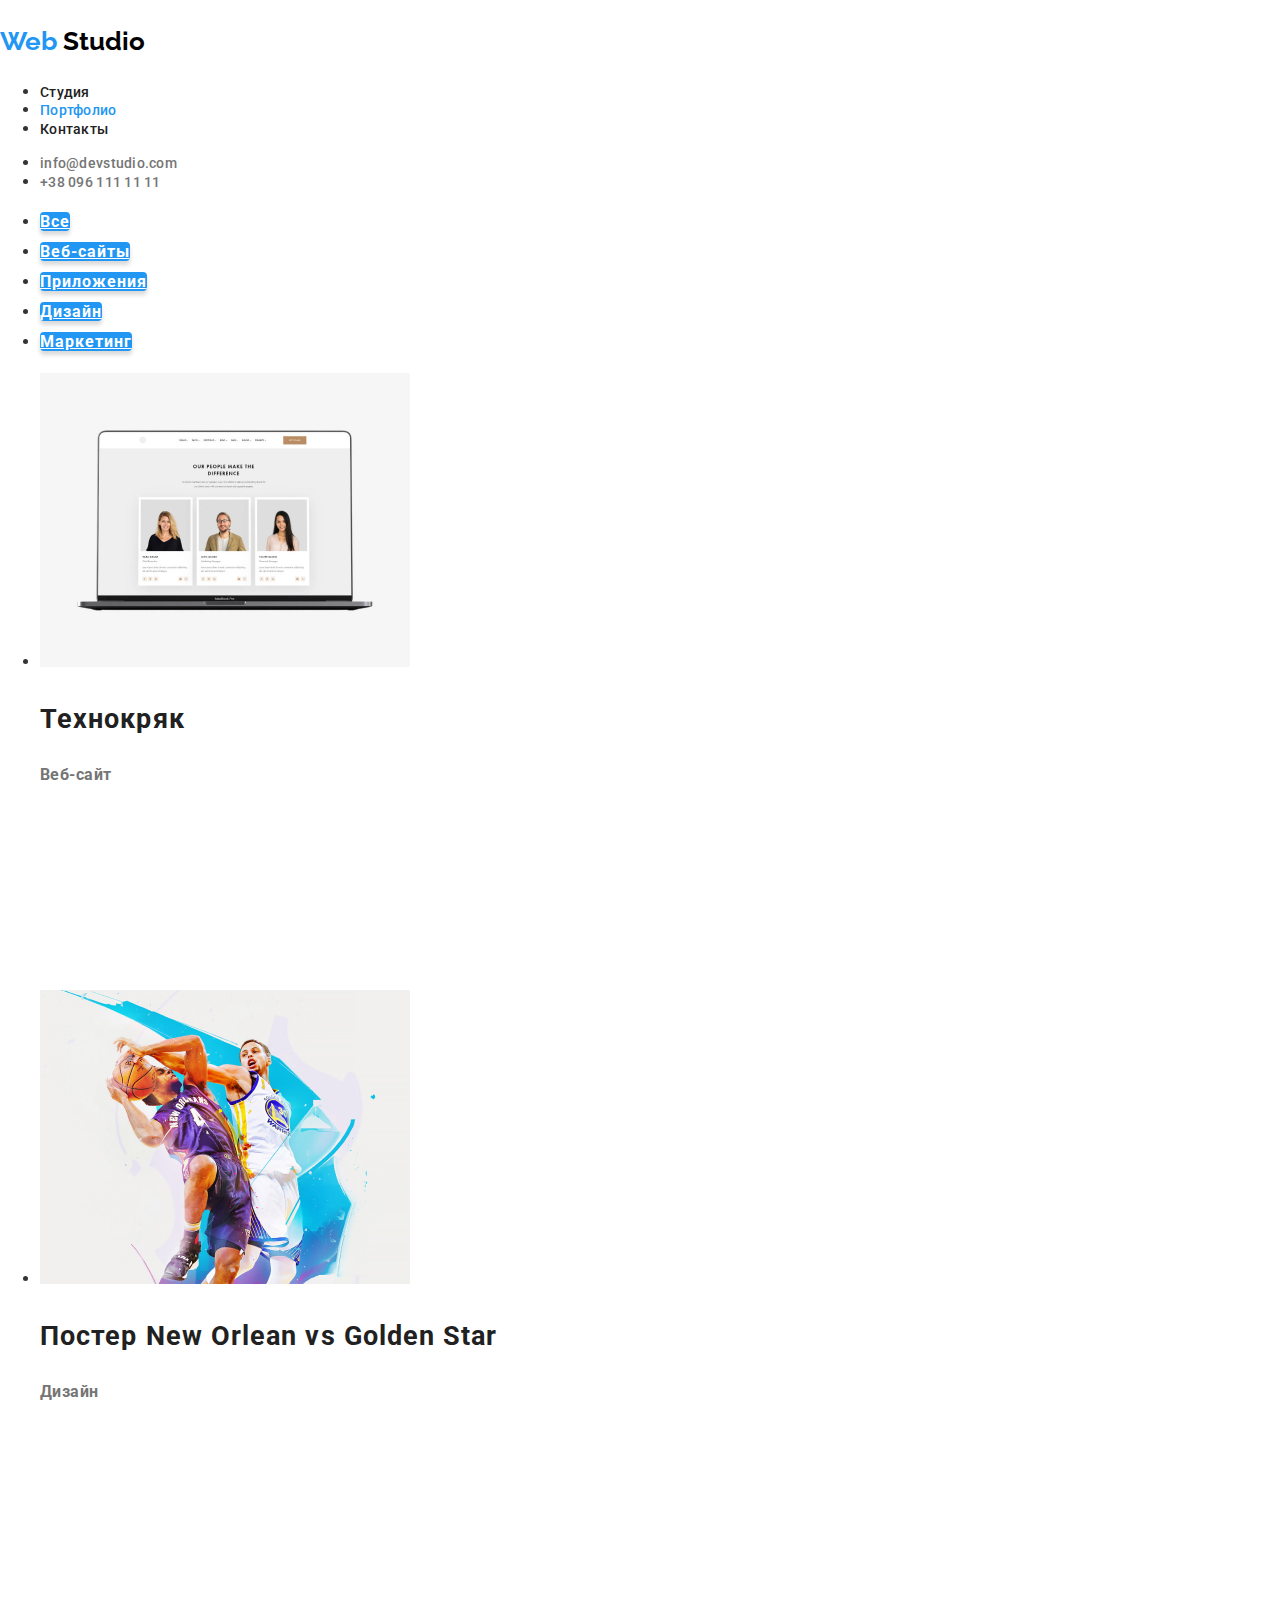
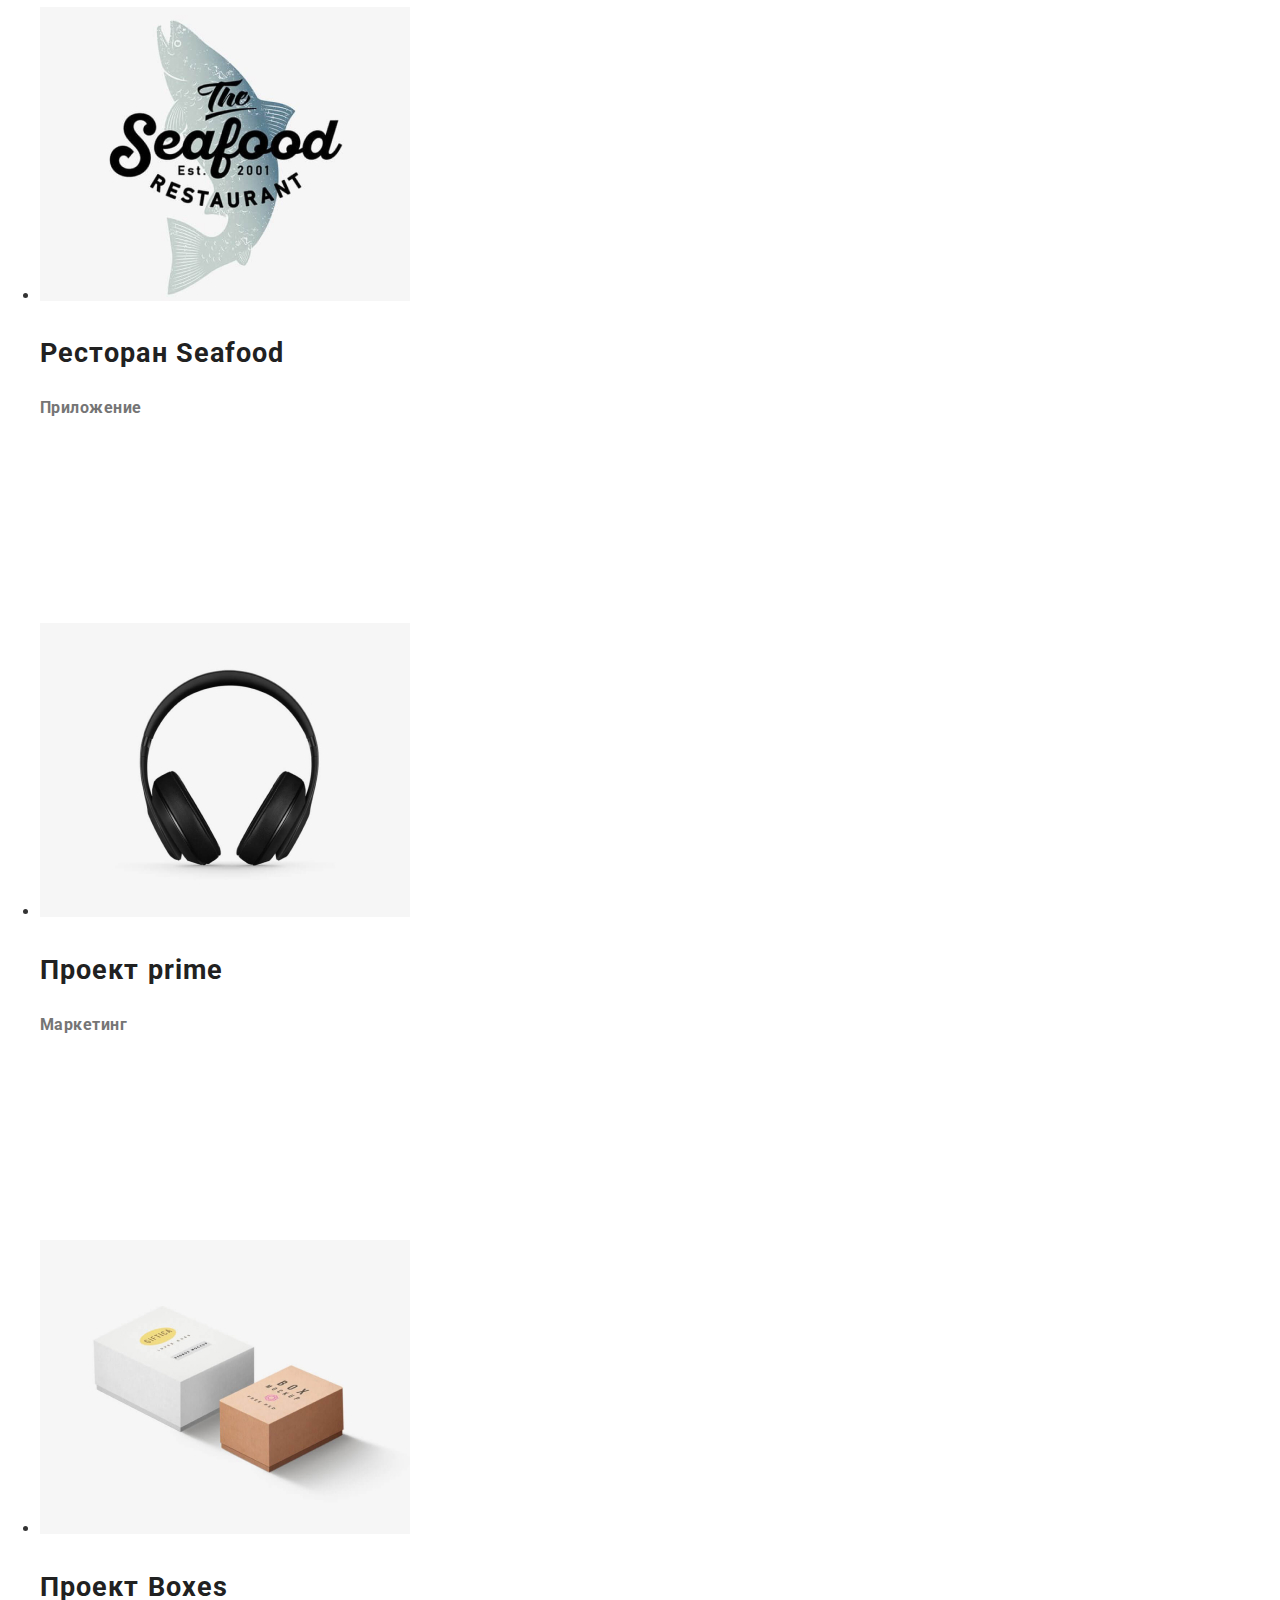
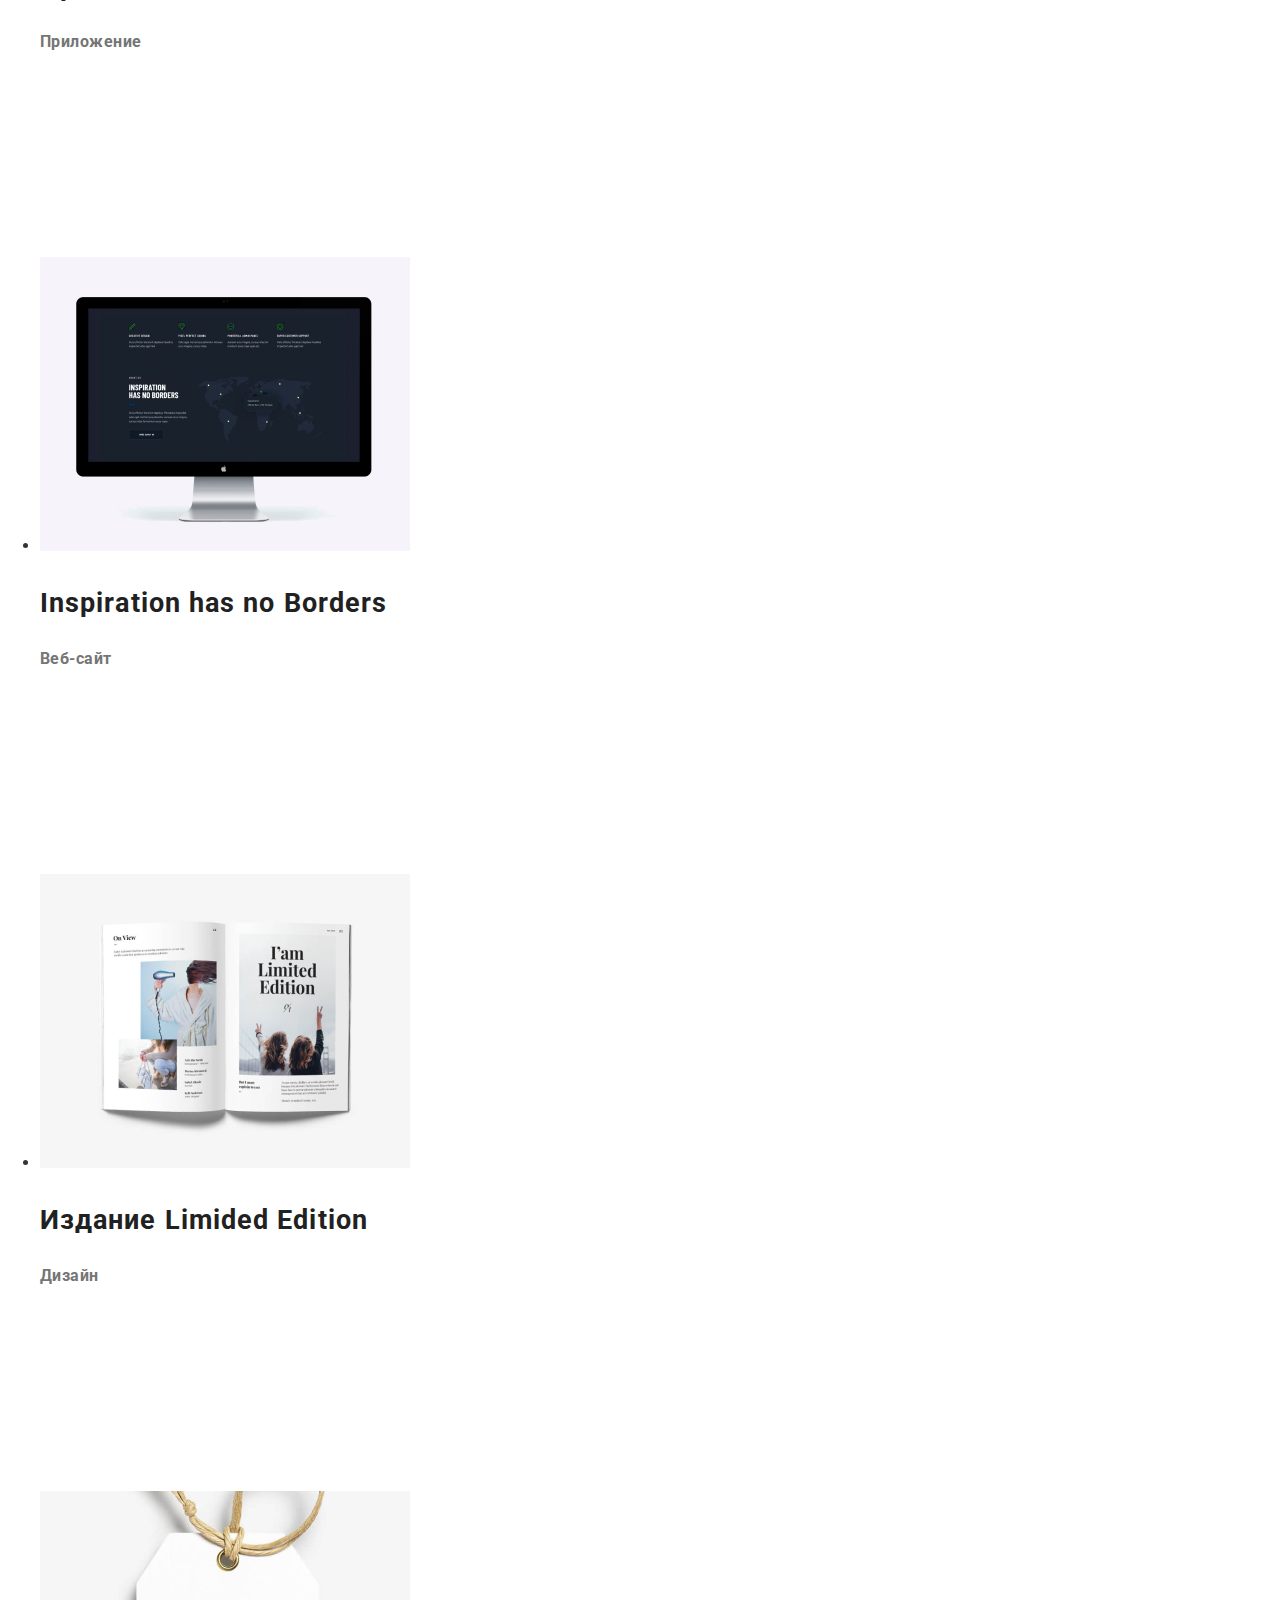
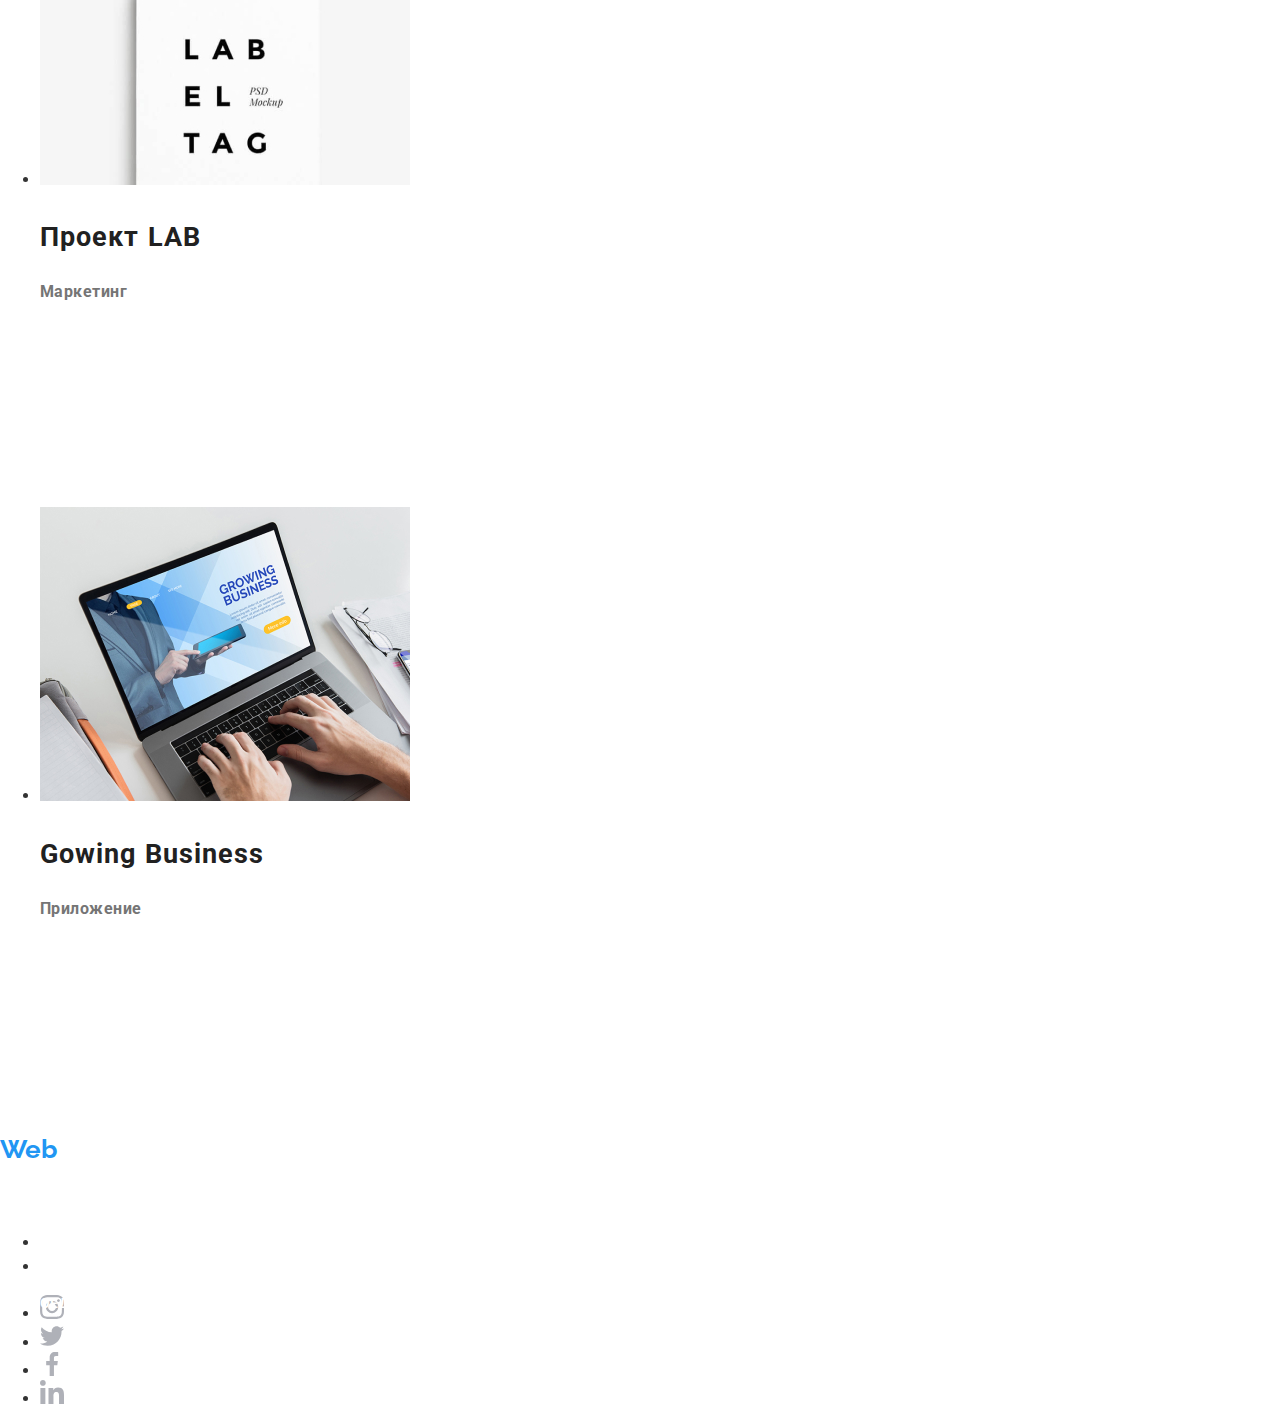
==== commit fec25879: "Правки дз за 22.07.2020" ====
--- a/portfolio.html
+++ b/portfolio.html
@@ -36,15 +36,15 @@
 		</header>
 
 		<main>
-			<section class="portfolio-overlay">
-				<h1>
-					<button>Все</button>
-					<button>Веб-сайты</button>
-					<button>Приложения</button>
-					<button>Дизайн</button>
-					<button>Маркетинг</button>
-				</h1>
-			</section>
+			<ul class="portfolio-overlay">
+				<li><a href="">Все</a></li>
+				<li>
+					<a href="">Веб-сайты</a>
+				</li>
+				<li><a href="">Приложения</a></li>
+				<li><a href="">Дизайн</a></li>
+				<li><a href="">Маркетинг</a></li>
+			</ul>
 
 			<ul class="portfolio-products">
 				<li>
--- a/css/styles.css
+++ b/css/styles.css
@@ -97,7 +97,7 @@
 	background: #f5f4fa;
 	border-radius: 4px;
 }
-.portfolio-overlay button {
+.portfolio-overlay a {
 	background: #2196f3;
 	box-shadow: 0px 4px 4px rgba(0, 0, 0, 0.15);
 	border-radius: 4px;
@@ -110,7 +110,7 @@
 
 	color: #ffffff;
 }
-.portfolio-overlay button:hover {
+.portfolio-overlay a:hover {
 	color: #212121;
 }
 .site-features h3 {
